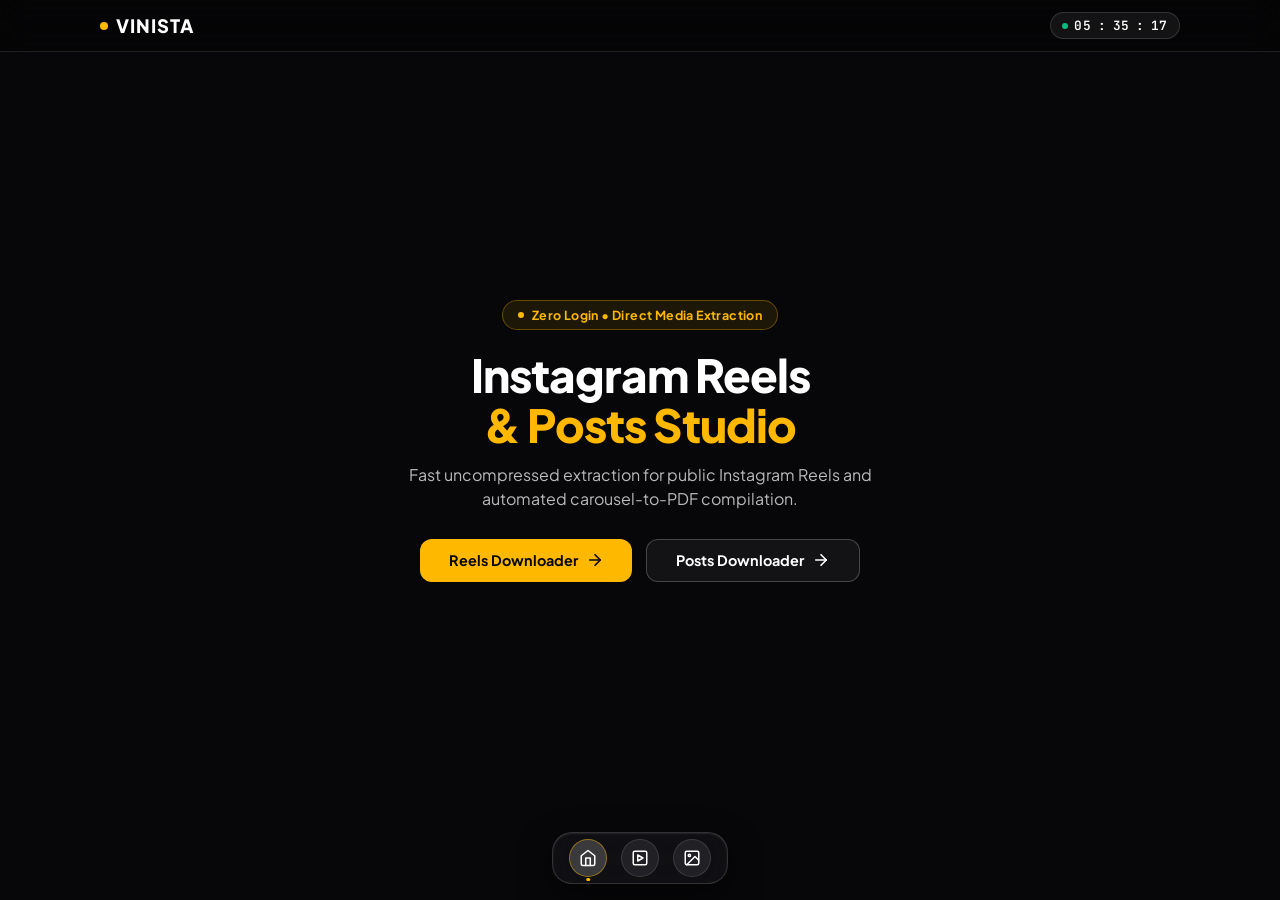
==== templates/index.html @ 014b74ac "Initial commit: Vinista Instagram media studio & PDF creator" ====
<!DOCTYPE html>
<html lang="en">
<head>
    <meta charset="UTF-8">
    <meta name="viewport" content="width=device-width, initial-scale=1.0, maximum-scale=1.0, user-scalable=no, viewport-fit=cover">
    <title>Vinista — Instagram Media Studio</title>
    <link rel="stylesheet" href="/static/css/app.css">
    <link rel="preconnect" href="https://fonts.googleapis.com">
    <link rel="preconnect" href="https://fonts.gstatic.com" crossorigin>
    <link href="https://fonts.googleapis.com/css2?family=Plus+Jakarta+Sans:wght@400;500;600;700;800&family=JetBrains+Mono:wght@500;600;700&display=swap" rel="stylesheet">
</head>
<body class="theme-intro">
    <!-- Header with Brand & Live Digital Clock (Single routing: Apple Dock at bottom) -->
    <header class="app-header">
        <div class="header-container">
            <a href="/" class="brand-title" id="brandLink">
                <span class="brand-logo-dot"></span>
                <span>VINISTA</span>
            </a>

            <!-- Live Digital Clock -->
            <div class="header-right">
                <div class="live-clock">
                    <span class="clock-dot"></span>
                    <span id="clockHours">00</span>:<span id="clockMinutes">00</span>:<span id="clockSeconds">00</span>
                </div>
            </div>
        </div>
    </header>

    <!-- Main Views Container (100dvh Fit, Ultra-Smooth Shifting) -->
    <main class="views-wrapper">
        
        <!-- ============================================================
             1. INTRO VIEW: Midnight Black (#070709) + Pure White (#FFFFFF) + Vibrant Golden Yellow (#FFB800)
             ============================================================ -->
        <section id="viewIntro" class="view-panel active">
            <div class="panel-content">
                <div class="intro-badge">
                    <span class="intro-badge-pulse"></span>
                    <span>Zero Login • Direct Media Extraction</span>
                </div>
                
                <h1 class="intro-title">
                    Instagram Reels <br><span class="highlight-gold">& Posts Studio</span>
                </h1>
                
                <p class="intro-subtitle">
                    Fast uncompressed extraction for public Instagram Reels and automated carousel-to-PDF compilation.
                </p>

                <!-- Clean Page Shifting Actions -->
                <div class="intro-shift-actions">
                    <button type="button" class="btn-shift btn-shift-gold" id="shiftToReels">
                        <span>Reels Downloader</span>
                        <svg class="btn-arrow-icon" width="18" height="18" viewBox="0 0 24 24" fill="none" stroke="currentColor" stroke-width="2.2" stroke-linecap="round" stroke-linejoin="round"><path d="M5 12h14"/><path d="m12 5 7 7-7 7"/></svg>
                    </button>
                    <button type="button" class="btn-shift btn-shift-outline" id="shiftToPosts">
                        <span>Posts Downloader</span>
                        <svg class="btn-arrow-icon" width="18" height="18" viewBox="0 0 24 24" fill="none" stroke="currentColor" stroke-width="2.2" stroke-linecap="round" stroke-linejoin="round"><path d="M5 12h14"/><path d="m12 5 7 7-7 7"/></svg>
                    </button>
                </div>
            </div>
        </section>

        <!-- ============================================================
             2. REELS VIEW: Retro Violet (#190133) + Flame (#FF4500) + Pale Yellow (#FFF3B0) + Neon Cyan (#00F0FF)
             ============================================================ -->
        <section id="viewReel" class="view-panel">
            <div class="panel-content panel-content-wide">
                <div class="reel-badge-pill">
                    <span class="reel-dot"></span>
                    <span>HD 1080p MP4</span>
                </div>

                <h2 class="reel-title-sm">
                    Instagram <span class="highlight-flame">Reels</span> Downloader
                </h2>
                <p class="reel-desc-sm">
                    Enter any public Instagram Reel URL for direct video stream download.
                </p>

                <!-- Compact Search Box -->
                <div class="search-box-reel">
                    <input type="text" id="reelUrl" placeholder="Paste Reel link here..." autocomplete="off">
                    <button type="button" id="pasteBtn" class="btn-paste-sm">Paste</button>
                    <button type="button" id="grabBtn" class="btn-grab-reel">
                        <span>Download</span>
                    </button>
                </div>

                <!-- Error Box -->
                <div id="reelError" class="error-msg-box" style="display: none;"></div>

                <!-- High-Tech Animated Extraction HUD -->
                <div id="reelLoading" class="extraction-hud" style="display: none;">
                    <div class="radar-spinner">
                        <div class="radar-circle"></div>
                        <div class="radar-sweep"></div>
                    </div>
                    <div class="progress-pct">
                        <span id="reelProgressVal">0</span>%
                    </div>
                    <div class="progress-track-sm">
                        <div id="reelProgressFill" class="progress-bar-sm"></div>
                    </div>
                    <p id="reelProgressStatus" class="progress-status-sm">Connecting to Instagram...</p>
                </div>

                <!-- Two-Part Reel Result Layout (Large Autoplay Video Aside + Separated Caption/Meta Aside + Download Down) -->
                <div id="reelResult" class="media-result-container" style="display: none;">
                    <div class="result-layout-two-parts">
                        <!-- Part 1: Large Autoplay Reel Video Aside (Left) -->
                        <div class="result-media-aside">
                            <div class="video-preview-wrapper-lg">
                                <video id="videoPlayer" autoplay muted loop playsinline controls preload="auto"></video>
                                <span class="live-playback-pill">● Playing</span>
                            </div>
                        </div>

                        <!-- Part 2: Clean Metadata Aside (Right) -->
                        <div class="result-meta-aside">
                            <!-- Top Identity Row -->
                            <div class="meta-header-row">
                                <div class="account-identity">
                                    <span class="account-avatar-placeholder" id="accountAvatarLetter">@</span>
                                    <div class="account-names">
                                        <h4 id="authorName" class="account-display-name">Creator</h4>
                                        <span id="authorHandle" class="account-handle-badge">@user</span>
                                    </div>
                                </div>
                                <span class="meta-pill-quality" id="reelQualityTag">1080p MP4</span>
                            </div>

                            <!-- Meta Info Specs Strip -->
                            <div class="meta-specs-strip">
                                <div class="spec-item">
                                    <span class="spec-label">Published</span>
                                    <span class="spec-value" id="reelDateVal">Recently</span>
                                </div>
                                <div class="spec-item">
                                    <span class="spec-label">Format</span>
                                    <span class="spec-value">1080p MP4</span>
                                </div>
                                <div class="spec-item">
                                    <span class="spec-label">Stream</span>
                                    <span class="spec-value">Direct Video</span>
                                </div>
                            </div>

                            <!-- Download Option DOWN with good animation -->
                            <div class="result-download-down">
                                <a id="downloadBtn" href="#" class="btn-animated-download btn-download-primary" download>
                                    <svg class="download-bounce-icon" width="18" height="18" viewBox="0 0 24 24" fill="none" stroke="currentColor" stroke-width="2.4" stroke-linecap="round" stroke-linejoin="round">
                                        <path d="M21 15v4a2 2 0 0 1-2 2H5a2 2 0 0 1-2-2v-4"/>
                                        <polyline points="7 10 12 15 17 10"/>
                                        <line x1="12" x2="12" y1="15" y2="3"/>
                                    </svg>
                                    <span>Save 1080p MP4</span>
                                </a>
                                <button type="button" id="resetBtn" class="btn-action-outline">New Search</button>
                            </div>
                        </div>
                    </div>
                </div>
            </div>
        </section>

        <!-- ============================================================
             3. POSTS VIEW: Royal Blue (#014BAA) + Light Cream (#F8F3F0) + Vibrant Amber (#FFB800)
             ============================================================ -->
        <section id="viewPost" class="view-panel">
            <div class="panel-content panel-content-wide">
                <div class="post-badge-pill">
                    <span class="post-dot"></span>
                    <span>Carousels & PDF Export</span>
                </div>

                <h2 class="post-title-sm">
                    Instagram <span class="highlight-cream">Posts</span> Downloader
                </h2>
                <p class="post-desc-sm">
                    Extract high-resolution carousel photos with one-click PDF document compilation.
                </p>

                <!-- Compact Search Box -->
                <div class="search-box-post">
                    <input type="text" id="postUrl" placeholder="Paste Instagram Post or Carousel link..." autocomplete="off">
                    <button type="button" id="pastePostBtn" class="btn-paste-post">Paste</button>
                    <button type="button" id="fetchPostBtn" class="btn-fetch-post">
                        <span>Fetch</span>
                    </button>
                </div>

                <!-- Error Box -->
                <div id="postError" class="error-msg-box" style="display: none;"></div>

                <!-- High-Tech Animated Extraction HUD -->
                <div id="postLoading" class="extraction-hud" style="display: none;">
                    <div class="radar-spinner">
                        <div class="radar-circle"></div>
                        <div class="radar-sweep"></div>
                    </div>
                    <div class="progress-pct">
                        <span id="postProgressVal">0</span>%
                    </div>
                    <div class="progress-track-sm">
                        <div id="postProgressFill" class="progress-bar-sm"></div>
                    </div>
                    <p id="postProgressLabel" class="progress-status-sm">Extracting photos...</p>
                </div>

                <!-- Two-Part Post Result Layout (Photo Preview Aside + Separated Caption/Meta Aside + PDF Down + New Search) -->
                <div id="postResults" class="media-result-container" style="display: none;">
                    <div class="result-layout-two-parts">
                        <!-- Part 1: Featured Photo Preview Aside (Left) -->
                        <div class="result-media-aside">
                            <div class="photo-featured-wrapper-lg">
                                <img id="featuredPostImg" src="" alt="Featured Post Photo">
                                <span class="photo-counter-badge" id="featuredCounterBadge">Photo 1</span>
                            </div>
                        </div>

                        <!-- Part 2: Clean Metadata Aside (Right) -->
                        <div class="result-meta-aside">
                            <!-- Top Identity Row -->
                            <div class="meta-header-row">
                                <div class="account-identity">
                                    <span class="account-avatar-placeholder" id="postAvatarLetter">@</span>
                                    <div class="account-names">
                                        <h4 id="postAuthorName" class="account-display-name">Author</h4>
                                        <span id="postAuthorHandle" class="account-handle-badge">@user</span>
                                    </div>
                                </div>
                                <span class="meta-pill-quality" id="postQualityTag">High-Res</span>
                            </div>

                            <!-- Meta Info Specs Strip -->
                            <div class="meta-specs-strip">
                                <div class="spec-item">
                                    <span class="spec-label">Published</span>
                                    <span class="spec-value" id="postDateVal">Recently</span>
                                </div>
                                <div class="spec-item">
                                    <span class="spec-label">Carousel Size</span>
                                    <span class="spec-value" id="postCountVal">Photos</span>
                                </div>
                                <div class="spec-item">
                                    <span class="spec-label">Document</span>
                                    <span class="spec-value">Print Ready</span>
                                </div>
                            </div>

                            <!-- Download Options DOWN with New Search Button -->
                            <div class="result-download-down">
                                <button type="button" id="makePdfBtn" class="btn-animated-download btn-download-primary">
                                    <svg class="download-bounce-icon" width="18" height="18" viewBox="0 0 24 24" fill="none" stroke="currentColor" stroke-width="2.4" stroke-linecap="round" stroke-linejoin="round">
                                        <path d="M14.5 2H6a2 2 0 0 0-2 2v16a2 2 0 0 0 2 2h12a2 2 0 0 0 2-2V7.5L14.5 2z"/>
                                        <polyline points="14 2 14 8 20 8"/>
                                        <line x1="12" x2="12" y1="18" y2="12"/>
                                        <polyline points="9 15 12 18 15 15"/>
                                    </svg>
                                    <span>Compile & Download PDF</span>
                                </button>
                                <button type="button" id="makeZipBtn" class="btn-action-outline">Save ZIP</button>
                                <button type="button" id="resetPostBtn" class="btn-action-outline">New Search</button>
                            </div>
                            <div id="pdfStatusMsg" class="progress-status-sm" style="display: none;"></div>
                        </div>
                    </div>

                    <!-- Scrollable Drawer for Individual Photos below -->
                    <div class="gallery-drawer-wrap">
                        <div class="gallery-drawer-title">
                            <span>Carousel Slides (Click to Preview)</span>
                            <span id="galleryCountTag">All Photos</span>
                        </div>
                        <div class="gallery-drawer">
                            <div id="photosGrid" class="photos-grid-compact"></div>
                        </div>
                    </div>
                </div>
            </div>
        </section>
    </main>

    <!-- ============================================================
         APPLE-STYLE DOCK (Refined Compact Sizing, Smooth Hover)
         ============================================================ -->
    <div class="apple-dock-wrapper" id="dockWrapper">
        <nav class="apple-dock" id="appleDock" aria-label="Navigation Dock">
            <!-- 1. Intro -->
            <button type="button" class="dock-item active" data-view="intro" id="dockIntro" aria-label="Intro">
                <span class="dock-label">Intro</span>
                <span class="dock-icon">
                    <svg width="18" height="18" viewBox="0 0 24 24" fill="none" stroke="currentColor" stroke-width="2" stroke-linecap="round" stroke-linejoin="round">
                        <path d="m3 9 9-7 9 7v11a2 2 0 0 1-2 2H5a2 2 0 0 1-2-2z"/>
                        <polyline points="9 22 9 12 15 12 15 22"/>
                    </svg>
                </span>
                <span class="dock-dot"></span>
            </button>

            <!-- 2. Reels -->
            <button type="button" class="dock-item" data-view="reel" id="dockReel" aria-label="Reels">
                <span class="dock-label">Reels</span>
                <span class="dock-icon">
                    <svg width="18" height="18" viewBox="0 0 24 24" fill="none" stroke="currentColor" stroke-width="2" stroke-linecap="round" stroke-linejoin="round">
                        <rect width="18" height="18" x="3" y="3" rx="2"/>
                        <path d="m9 8 7 4-7 4Z"/>
                    </svg>
                </span>
                <span class="dock-dot"></span>
            </button>

            <!-- 3. Posts (with integrated PDF compilation) -->
            <button type="button" class="dock-item" data-view="post" id="dockPost" aria-label="Posts">
                <span class="dock-label">Posts</span>
                <span class="dock-icon">
                    <svg width="18" height="18" viewBox="0 0 24 24" fill="none" stroke="currentColor" stroke-width="2" stroke-linecap="round" stroke-linejoin="round">
                        <rect width="18" height="18" x="3" y="3" rx="2"/>
                        <circle cx="8.5" cy="8.5" r="1.5"/>
                        <path d="m21 15-5-5L5 21"/>
                    </svg>
                </span>
                <span class="dock-dot"></span>
            </button>
        </nav>
    </div>

    <script src="/static/js/app.js"></script>
</body>
</html>
---- static/css/app.css ----
/* ==========================================================================
   VINISTA — PRODUCTION STYLING (TWO-PARTS SIDE-BY-SIDE METADATA + COMPACT DOCK)
   ========================================================================== */

* {
    margin: 0;
    padding: 0;
    box-sizing: border-box;
    -webkit-font-smoothing: antialiased;
    -moz-osx-font-smoothing: grayscale;
    text-rendering: optimizeLegibility;
    /* Strict Rule: Absolutely no text blur, blush or glow halos */
    text-shadow: none !important;
    filter: none !important;
}

:root {
    --ease-out-spring: cubic-bezier(0.16, 1, 0.3, 1);
    
    /* Intro Palette: Midnight Black + Pure White + Vibrant Golden Yellow */
    --midnight: #070709;
    --white: #FFFFFF;
    --gold: #FFB800;
    --gold-hover: #FFC72C;

    /* Reels Palette: Retro Violet + Flame + Pale Yellow + Neon Cyan */
    --violet-bg: #190133;
    --flame: #FF4500;
    --flame-hover: #E03D00;
    --pale-yellow: #FFF3B0;
    --neon-cyan: #00F0FF;

    /* Posts Palette: Royal Blue + Light Cream + Amber Gold */
    --royal-blue: #014BAA;
    --cream: #F8F3F0;
    --amber-gold: #FFB800;
}

html, body {
    height: 100%;
    min-height: 100vh;
    min-height: 100dvh;
    max-height: 100dvh;
    overflow: hidden; /* Fits strictly to page on every route */
    font-family: 'Plus Jakarta Sans', -apple-system, BlinkMacSystemFont, 'Segoe UI', Roboto, sans-serif;
}

body {
    display: flex;
    flex-direction: column;
    transition: background-color 0.4s var(--ease-out-spring), color 0.3s ease;
    background-color: var(--midnight);
    color: var(--white);
}

/* ==========================================================================
   THEME PALETTES PER ROUTE
   ========================================================================== */

/* 1. Intro Theme */
body.theme-intro {
    background-color: var(--midnight);
    color: var(--white);
}

/* 2. Reels Theme: Retro Violet + Flame + Pale Yellow + Neon Cyan */
body.theme-reel {
    background-color: var(--violet-bg);
    color: var(--pale-yellow);
}

/* 3. Posts Theme: Royal Blue + Light Cream + Amber Gold */
body.theme-post {
    background-color: var(--royal-blue);
    color: var(--cream);
}

/* ============================================================
   HEADER & LIVE CLOCK (Single Routing: Header is clean with Clock only)
   ============================================================ */

.app-header {
    height: 52px;
    flex-shrink: 0;
    display: flex;
    align-items: center;
    border-bottom: 1px solid rgba(255, 255, 255, 0.1);
    padding: 0 1.25rem;
    background: rgba(0, 0, 0, 0.28);
    backdrop-filter: blur(16px);
    -webkit-backdrop-filter: blur(16px);
    z-index: 100;
}

.header-container {
    max-width: 1080px;
    width: 100%;
    margin: 0 auto;
    display: flex;
    justify-content: space-between;
    align-items: center;
}

.brand-title {
    font-size: 1.15rem;
    font-weight: 800;
    letter-spacing: 1px;
    text-decoration: none;
    color: inherit;
    display: flex;
    align-items: center;
    gap: 0.5rem;
}

.brand-logo-dot {
    width: 8px;
    height: 8px;
    border-radius: 50%;
    background: var(--gold);
    display: inline-block;
    transition: background 0.3s ease;
}

body.theme-reel .brand-logo-dot {
    background: var(--neon-cyan);
}

body.theme-post .brand-logo-dot {
    background: var(--amber-gold);
}

/* Header Live Digital Clock */
.header-right {
    display: flex;
    align-items: center;
}

.live-clock {
    font-family: 'JetBrains Mono', ui-monospace, monospace;
    font-size: 0.8rem;
    font-weight: 600;
    letter-spacing: 0.5px;
    padding: 0.28rem 0.7rem;
    border-radius: 9999px;
    border: 1px solid rgba(255, 255, 255, 0.14);
    background: rgba(255, 255, 255, 0.06);
    display: flex;
    align-items: center;
    gap: 0.4rem;
}

.clock-dot {
    width: 6px;
    height: 6px;
    border-radius: 50%;
    background: #10B981;
    display: inline-block;
}

/* ============================================================
   VIEWS WRAPPER (100dvh Fit, Ultra-Smooth Spring Transitions)
   ============================================================ */

.views-wrapper {
    flex: 1;
    position: relative;
    width: 100%;
    max-width: 1080px;
    margin: 0 auto;
    overflow: hidden;
    padding-bottom: 70px; /* Space for Compact Apple Dock */
}

.view-panel {
    position: absolute;
    inset: 0;
    bottom: 70px;
    display: flex;
    flex-direction: column;
    align-items: center;
    justify-content: center;
    padding: 0.75rem 1.25rem;
    opacity: 0;
    visibility: hidden;
    transform: translateY(14px) scale(0.985);
    transition: opacity 0.35s var(--ease-out-spring),
                transform 0.35s var(--ease-out-spring),
                visibility 0.35s;
    pointer-events: none;
}

.view-panel.active {
    opacity: 1;
    visibility: visible;
    transform: translateY(0) scale(1);
    pointer-events: auto;
}

.panel-content {
    width: 100%;
    max-width: 620px;
    display: flex;
    flex-direction: column;
    align-items: center;
    text-align: center;
    margin: auto 0;
}

.panel-content-wide {
    max-width: 780px;
}

/* ============================================================
   1. INTRO VIEW STYLES
   ============================================================ */

.intro-badge {
    display: inline-flex;
    align-items: center;
    gap: 0.5rem;
    padding: 0.35rem 0.9rem;
    border-radius: 9999px;
    background: rgba(255, 184, 0, 0.09);
    border: 1px solid rgba(255, 184, 0, 0.32);
    font-size: 0.78rem;
    font-weight: 700;
    letter-spacing: 0.4px;
    color: var(--gold);
    margin-bottom: 1.25rem;
}

.intro-badge-pulse {
    width: 6px;
    height: 6px;
    border-radius: 50%;
    background: var(--gold);
    display: inline-block;
}

.intro-title {
    font-size: 2.85rem;
    font-weight: 800;
    line-height: 1.1;
    letter-spacing: -1px;
    margin-bottom: 0.85rem;
    color: var(--white);
}

.highlight-gold {
    color: var(--gold);
}

.intro-subtitle {
    font-size: 1rem;
    line-height: 1.5;
    color: rgba(255, 255, 255, 0.72);
    margin-bottom: 1.7rem;
    max-width: 480px;
    font-weight: 400;
}

.intro-shift-actions {
    display: flex;
    gap: 0.85rem;
    width: 100%;
    max-width: 440px;
    justify-content: center;
}

.btn-shift {
    flex: 1;
    display: inline-flex;
    align-items: center;
    justify-content: center;
    gap: 0.5rem;
    padding: 0.72rem 1.15rem;
    border-radius: 12px;
    font-family: inherit;
    font-size: 0.9rem;
    font-weight: 700;
    cursor: pointer;
    text-decoration: none;
    transition: transform 0.2s ease, background 0.2s ease, border-color 0.2s ease, color 0.2s ease;
    white-space: nowrap;
}

.btn-shift:hover {
    transform: translateY(-2px);
}

.btn-shift:hover .btn-arrow-icon {
    transform: translateX(3px);
}

.btn-arrow-icon {
    transition: transform 0.2s ease;
}

.btn-shift-gold {
    background: var(--gold);
    color: var(--midnight);
    border: none;
}

.btn-shift-gold:hover {
    background: var(--gold-hover);
}

.btn-shift-outline {
    background: rgba(255, 255, 255, 0.05);
    color: var(--white);
    border: 1px solid rgba(255, 255, 255, 0.22);
}

.btn-shift-outline:hover {
    border-color: var(--gold);
    color: var(--gold);
    background: rgba(255, 184, 0, 0.08);
}

/* ============================================================
   2. REELS VIEW HEADER
   ============================================================ */

.reel-badge-pill {
    display: inline-flex;
    align-items: center;
    gap: 0.45rem;
    padding: 0.22rem 0.7rem;
    border-radius: 9999px;
    background: rgba(0, 240, 255, 0.1);
    border: 1px solid rgba(0, 240, 255, 0.35);
    color: var(--neon-cyan);
    font-size: 0.72rem;
    font-weight: 700;
    margin-bottom: 0.45rem;
}

.reel-dot {
    width: 6px;
    height: 6px;
    border-radius: 50%;
    background: var(--neon-cyan);
}

.reel-title-sm {
    font-size: 1.7rem;
    font-weight: 800;
    letter-spacing: -0.5px;
    margin-bottom: 0.25rem;
    color: var(--pale-yellow);
}

.highlight-flame {
    color: var(--flame);
}

.reel-desc-sm {
    font-size: 0.82rem;
    color: rgba(255, 243, 176, 0.8);
    margin-bottom: 0.8rem;
    font-weight: 500;
}

.search-box-reel {
    display: flex;
    width: 100%;
    max-width: 500px;
    background: rgba(255, 255, 255, 0.08);
    border: 1px solid rgba(255, 255, 255, 0.18);
    border-radius: 12px;
    padding: 3px;
    gap: 4px;
    margin-bottom: 0.55rem;
}

.search-box-reel input {
    flex: 1;
    background: transparent;
    border: none;
    outline: none;
    padding: 0.52rem 0.75rem;
    color: var(--pale-yellow);
    font-family: inherit;
    font-size: 0.88rem;
}

.search-box-reel input::placeholder {
    color: rgba(255, 243, 176, 0.45);
}

.btn-paste-sm {
    background: rgba(255, 255, 255, 0.12);
    border: none;
    color: var(--pale-yellow);
    padding: 0 0.8rem;
    border-radius: 8px;
    font-weight: 600;
    font-size: 0.78rem;
    cursor: pointer;
    transition: background 0.2s ease;
}

.btn-paste-sm:hover {
    background: rgba(255, 255, 255, 0.2);
}

.btn-grab-reel {
    background: var(--flame);
    border: none;
    color: #FFFFFF;
    padding: 0 1.15rem;
    border-radius: 8px;
    font-weight: 700;
    font-size: 0.84rem;
    cursor: pointer;
    transition: background 0.2s ease, transform 0.15s ease;
}

.btn-grab-reel:hover {
    background: var(--flame-hover);
    transform: translateY(-1px);
}

/* ============================================================
   3. POSTS VIEW HEADER
   ============================================================ */

.post-badge-pill {
    display: inline-flex;
    align-items: center;
    gap: 0.45rem;
    padding: 0.22rem 0.7rem;
    border-radius: 9999px;
    background: rgba(255, 184, 0, 0.12);
    border: 1px solid rgba(255, 184, 0, 0.38);
    color: var(--amber-gold);
    font-size: 0.72rem;
    font-weight: 700;
    margin-bottom: 0.45rem;
}

.post-dot {
    width: 6px;
    height: 6px;
    border-radius: 50%;
    background: var(--amber-gold);
}

.post-title-sm {
    font-size: 1.7rem;
    font-weight: 800;
    letter-spacing: -0.5px;
    margin-bottom: 0.25rem;
    color: var(--cream);
}

.highlight-cream {
    color: var(--cream);
}

.post-desc-sm {
    font-size: 0.82rem;
    color: rgba(248, 243, 240, 0.85);
    margin-bottom: 0.8rem;
    font-weight: 500;
}

.search-box-post {
    display: flex;
    width: 100%;
    max-width: 500px;
    background: rgba(255, 255, 255, 0.12);
    border: 1px solid rgba(255, 255, 255, 0.22);
    border-radius: 12px;
    padding: 3px;
    gap: 4px;
    margin-bottom: 0.55rem;
}

.search-box-post input {
    flex: 1;
    background: transparent;
    border: none;
    outline: none;
    padding: 0.52rem 0.75rem;
    color: var(--cream);
    font-family: inherit;
    font-size: 0.88rem;
}

.search-box-post input::placeholder {
    color: rgba(248, 243, 240, 0.5);
}

.btn-paste-post {
    background: rgba(255, 255, 255, 0.15);
    border: none;
    color: var(--cream);
    padding: 0 0.8rem;
    border-radius: 8px;
    font-weight: 600;
    font-size: 0.78rem;
    cursor: pointer;
    transition: background 0.2s ease;
}

.btn-paste-post:hover {
    background: rgba(255, 255, 255, 0.25);
}

.btn-fetch-post {
    background: var(--cream);
    border: none;
    color: var(--royal-blue);
    padding: 0 1.15rem;
    border-radius: 8px;
    font-weight: 700;
    font-size: 0.84rem;
    cursor: pointer;
    transition: background 0.2s ease, transform 0.15s ease;
}

.btn-fetch-post:hover {
    background: #FFFFFF;
    transform: translateY(-1px);
}

/* ============================================================
   TWO-PARTS SIDE-BY-SIDE MEDIA RESULT CARD
   ============================================================ */

.media-result-container {
    width: 100%;
    max-width: 760px; /* Generous width for large video + airy metadata */
    background: rgba(0, 0, 0, 0.44);
    border: 1px solid rgba(255, 255, 255, 0.16);
    border-radius: 16px;
    padding: 1.1rem;
    display: flex;
    flex-direction: column;
    gap: 0.85rem;
    margin-top: 0.35rem;
    animation: entranceSpring 0.4s var(--ease-out-spring) forwards;
}

.result-layout-two-parts {
    display: grid;
    grid-template-columns: 240px 1fr; /* 240px large video, remaining for airy metadata */
    gap: 1.25rem;
    align-items: stretch;
}

/* Part 1: Media Preview Aside (Left) - Autoplay Reel & Featured Photo Made Bigger */
.result-media-aside {
    display: flex;
    flex-direction: column;
}

.video-preview-wrapper-lg,
.photo-featured-wrapper-lg {
    position: relative;
    width: 100%;
    height: 310px; /* Big, tall, authentic vertical format */
    background: #000000;
    border-radius: 12px;
    overflow: hidden;
    border: 1px solid rgba(255, 255, 255, 0.14);
    box-shadow: 0 10px 28px rgba(0, 0, 0, 0.5);
}

.video-preview-wrapper-lg video {
    width: 100%;
    height: 100%;
    object-fit: cover;
}

.photo-featured-wrapper-lg img {
    width: 100%;
    height: 100%;
    object-fit: cover;
}

.live-playback-pill,
.photo-counter-badge {
    position: absolute;
    top: 8px;
    left: 8px;
    font-size: 0.65rem;
    font-weight: 700;
    padding: 2px 8px;
    border-radius: 9999px;
    background: rgba(0, 0, 0, 0.72);
    backdrop-filter: blur(8px);
    border: 1px solid rgba(255, 255, 255, 0.2);
    color: #10B981;
}

.photo-counter-badge {
    color: var(--white);
}

/* Part 2: Metadata Details Aside (Right) - Clean, Un-cramped Layout */
.result-meta-aside {
    display: flex;
    flex-direction: column;
    text-align: left;
    min-width: 0; /* Prevents text overflow */
}

.meta-header-row {
    display: flex;
    justify-content: space-between;
    align-items: center;
    gap: 0.5rem;
    margin-bottom: 0.65rem;
}

.account-identity {
    display: flex;
    align-items: center;
    gap: 0.6rem;
    min-width: 0;
}

.account-avatar-placeholder {
    width: 34px;
    height: 34px;
    border-radius: 50%;
    background: rgba(255, 255, 255, 0.12);
    border: 1px solid rgba(255, 255, 255, 0.2);
    display: flex;
    align-items: center;
    justify-content: center;
    font-size: 0.85rem;
    font-weight: 800;
    flex-shrink: 0;
}

body.theme-reel .account-avatar-placeholder {
    color: var(--flame);
    border-color: rgba(255, 69, 0, 0.4);
}

body.theme-post .account-avatar-placeholder {
    color: var(--amber-gold);
    border-color: rgba(255, 184, 0, 0.4);
}

.account-names {
    display: flex;
    flex-direction: column;
    min-width: 0;
}

.account-display-name {
    font-size: 0.92rem;
    font-weight: 700;
    white-space: nowrap;
    overflow: hidden;
    text-overflow: ellipsis;
    color: var(--white);
}

body.theme-reel .account-display-name {
    color: var(--pale-yellow);
}

body.theme-post .account-display-name {
    color: var(--cream);
}

.account-handle-badge {
    font-size: 0.74rem;
    font-weight: 600;
    opacity: 0.75;
}

.meta-pill-quality {
    font-size: 0.68rem;
    font-weight: 700;
    padding: 2px 8px;
    border-radius: 9999px;
    white-space: nowrap;
    flex-shrink: 0;
}

body.theme-reel .meta-pill-quality {
    background: rgba(0, 240, 255, 0.12);
    border: 1px solid rgba(0, 240, 255, 0.35);
    color: var(--neon-cyan);
}

body.theme-post .meta-pill-quality {
    background: rgba(255, 184, 0, 0.12);
    border: 1px solid rgba(255, 184, 0, 0.35);
    color: var(--amber-gold);
}

/* Dedicated Airy Caption Card Aside (NOT squeezed/merged!) */
.meta-caption-card {
    background: rgba(0, 0, 0, 0.32);
    border: 1px solid rgba(255, 255, 255, 0.12);
    border-radius: 10px;
    padding: 0.65rem 0.85rem;
    margin-bottom: 0.65rem;
    flex: 1; /* Occupies generous vertical room */
    display: flex;
    flex-direction: column;
    min-height: 85px;
}

.caption-card-header {
    display: flex;
    align-items: center;
    gap: 0.4rem;
    font-size: 0.68rem;
    font-weight: 700;
    text-transform: uppercase;
    letter-spacing: 0.4px;
    opacity: 0.7;
    margin-bottom: 0.35rem;
    border-bottom: 1px solid rgba(255, 255, 255, 0.08);
    padding-bottom: 0.25rem;
}

.caption-text-content {
    font-size: 0.82rem;
    line-height: 1.5;
    max-height: 90px;
    overflow-y: auto;
    word-break: break-word;
    opacity: 0.95;
    white-space: pre-wrap;
    scrollbar-width: thin;
}

/* Specs Strip */
.meta-specs-strip {
    display: grid;
    grid-template-columns: repeat(3, 1fr);
    background: rgba(255, 255, 255, 0.05);
    border: 1px solid rgba(255, 255, 255, 0.1);
    border-radius: 8px;
    padding: 0.4rem 0.6rem;
    gap: 0.3rem;
    margin-bottom: 0.75rem;
}

.spec-item {
    display: flex;
    flex-direction: column;
}

.spec-label {
    font-size: 0.62rem;
    text-transform: uppercase;
    letter-spacing: 0.4px;
    opacity: 0.6;
    margin-bottom: 1px;
}

.spec-value {
    font-size: 0.76rem;
    font-weight: 700;
    white-space: nowrap;
    overflow: hidden;
    text-overflow: ellipsis;
}

/* Download Options DOWN with great animation */
.result-download-down {
    display: flex;
    gap: 0.5rem;
    margin-top: auto;
}

.btn-download-primary {
    flex: 1.3;
    display: inline-flex;
    align-items: center;
    justify-content: center;
    gap: 0.45rem;
    text-decoration: none;
    font-family: inherit;
    font-size: 0.82rem;
    font-weight: 700;
    padding: 0.58rem 1rem;
    border-radius: 9px;
    border: none;
    cursor: pointer;
    transition: transform 0.18s ease, background 0.2s ease, box-shadow 0.2s ease;
    white-space: nowrap;
}

body.theme-reel .btn-download-primary {
    background: var(--flame);
    color: #FFFFFF;
}

body.theme-reel .btn-download-primary:hover {
    background: var(--flame-hover);
    box-shadow: 0 4px 14px rgba(255, 69, 0, 0.35);
}

body.theme-post .btn-download-primary {
    background: var(--cream);
    color: var(--royal-blue);
}

body.theme-post .btn-download-primary:hover {
    background: #FFFFFF;
    box-shadow: 0 4px 14px rgba(248, 243, 240, 0.28);
}

.btn-action-outline {
    background: rgba(255, 255, 255, 0.1);
    border: 1px solid rgba(255, 255, 255, 0.16);
    color: inherit;
    font-family: inherit;
    font-size: 0.8rem;
    font-weight: 600;
    padding: 0.58rem 0.85rem;
    border-radius: 9px;
    cursor: pointer;
    transition: background 0.2s ease;
    white-space: nowrap;
}

.btn-action-outline:hover {
    background: rgba(255, 255, 255, 0.2);
}

.btn-download-primary:hover .download-bounce-icon {
    animation: downloadBounce 0.65s ease infinite;
}

@keyframes downloadBounce {
    0%, 100% { transform: translateY(0); }
    50% { transform: translateY(3px); }
}

/* ============================================================
   POSTS GALLERY DRAWER (Below the 2-parts card)
   ============================================================ */

.gallery-drawer-wrap {
    width: 100%;
    margin-top: 0.15rem;
    border-top: 1px solid rgba(255, 255, 255, 0.1);
    padding-top: 0.55rem;
}

.gallery-drawer-title {
    display: flex;
    justify-content: space-between;
    font-size: 0.74rem;
    font-weight: 700;
    opacity: 0.85;
    margin-bottom: 0.4rem;
}

.gallery-drawer {
    max-height: 110px;
    overflow-y: auto;
    background: rgba(0, 0, 0, 0.22);
    border: 1px solid rgba(255, 255, 255, 0.12);
    border-radius: 10px;
    padding: 0.45rem;
}

.photos-grid-compact {
    display: grid;
    grid-template-columns: repeat(auto-fill, minmax(88px, 1fr));
    gap: 0.4rem;
}

.photo-item {
    background: rgba(0, 0, 0, 0.35);
    border-radius: 7px;
    overflow: hidden;
    display: flex;
    flex-direction: column;
    cursor: pointer;
    transition: transform 0.15s ease;
}

.photo-item:hover {
    transform: translateY(-1px);
}

.photo-item img {
    width: 100%;
    height: 60px;
    object-fit: cover;
}

.photo-item a {
    font-size: 0.64rem;
    font-weight: 700;
    color: var(--cream);
    text-align: center;
    padding: 0.24rem 0.2rem;
    text-decoration: none;
    background: rgba(255, 255, 255, 0.12);
    display: flex;
    align-items: center;
    justify-content: center;
    gap: 0.2rem;
    transition: background 0.2s ease;
}

.photo-item a:hover {
    background: rgba(255, 255, 255, 0.22);
}

/* ============================================================
   EXTRACTION ANIMATION HUD & RADAR
   ============================================================ */

.extraction-hud {
    width: 100%;
    max-width: 420px;
    margin: 0.6rem auto;
    text-align: center;
    animation: entranceSpring 0.3s ease forwards;
}

.radar-spinner {
    width: 42px;
    height: 42px;
    position: relative;
    margin: 0 auto 0.5rem;
    border-radius: 50%;
    border: 2px solid rgba(255, 255, 255, 0.16);
    display: flex;
    align-items: center;
    justify-content: center;
}

body.theme-intro .radar-spinner { border-color: rgba(255, 184, 0, 0.3); }
body.theme-reel .radar-spinner { border-color: rgba(0, 240, 255, 0.3); }
body.theme-post .radar-spinner { border-color: rgba(255, 184, 0, 0.3); }

.radar-sweep {
    position: absolute;
    inset: -2px;
    border-radius: 50%;
    border-top: 3px solid #FFFFFF;
    border-right: 3px solid transparent;
    animation: radarSpin 0.85s linear infinite;
}

body.theme-intro .radar-sweep { border-top-color: var(--gold); }
body.theme-reel .radar-sweep { border-top-color: var(--neon-cyan); }
body.theme-post .radar-sweep { border-top-color: var(--amber-gold); }

@keyframes radarSpin {
    from { transform: rotate(0deg); }
    to { transform: rotate(360deg); }
}

.progress-pct {
    font-family: 'JetBrains Mono', ui-monospace, monospace;
    font-size: 1.3rem;
    font-weight: 700;
    margin-bottom: 0.25rem;
}

.progress-track-sm {
    width: 100%;
    height: 5px;
    background: rgba(255, 255, 255, 0.12);
    border-radius: 9999px;
    overflow: hidden;
    margin-bottom: 0.35rem;
}

.progress-bar-sm {
    height: 100%;
    width: 0%;
    background: #FFFFFF;
    transition: width 0.15s ease;
}

body.theme-intro .progress-bar-sm { background: var(--gold); }
body.theme-reel .progress-bar-sm { background: var(--neon-cyan); }
body.theme-post .progress-bar-sm { background: var(--amber-gold); }

.progress-status-sm {
    font-size: 0.74rem;
    opacity: 0.8;
}

.error-msg-box {
    width: 100%;
    max-width: 500px;
    background: rgba(239, 68, 68, 0.16);
    border: 1px solid rgba(239, 68, 68, 0.4);
    color: #FCA5A5;
    padding: 0.55rem 0.85rem;
    border-radius: 10px;
    font-size: 0.8rem;
    margin-bottom: 0.55rem;
    text-align: left;
}

@keyframes entranceSpring {
    0% {
        opacity: 0;
        transform: translateY(14px) scale(0.97);
    }
    100% {
        opacity: 1;
        transform: translateY(0) scale(1);
    }
}

/* ============================================================
   APPLE-STYLE DOCK (COMPACT & REFINED SIZING)
   ============================================================ */

.apple-dock-wrapper {
    position: fixed;
    bottom: 16px;
    left: 0;
    width: 100%;
    display: flex;
    justify-content: center;
    pointer-events: none;
    z-index: 999;
}

.apple-dock {
    pointer-events: auto;
    display: flex;
    align-items: flex-end;
    gap: 14px; /* Clean, refined spacing */
    padding: 6px 16px; /* Compact padding */
    border-radius: 20px;
    background: rgba(18, 18, 22, 0.85);
    backdrop-filter: blur(28px) saturate(180%);
    -webkit-backdrop-filter: blur(28px) saturate(180%);
    border: 1px solid rgba(255, 255, 255, 0.15);
    box-shadow: 0 12px 32px rgba(0, 0, 0, 0.55), 0 1px 2px rgba(255, 255, 255, 0.1) inset;
    transform: translateZ(0);
}

.dock-item {
    position: relative;
    width: 38px;
    height: 38px;
    border-radius: 50%;
    background: rgba(255, 255, 255, 0.08);
    border: 1px solid rgba(255, 255, 255, 0.12);
    color: #FFFFFF;
    display: flex;
    flex-direction: column;
    align-items: center;
    justify-content: center;
    cursor: pointer;
    outline: none;
    transition: transform 0.2s var(--ease-out-spring), background 0.2s ease, border-color 0.2s ease;
    will-change: transform;
}

.dock-icon {
    display: flex;
    align-items: center;
    justify-content: center;
    pointer-events: none;
}

/* Dock Label (macOS Tooltip) */
.dock-label {
    position: absolute;
    bottom: calc(100% + 10px);
    left: 50%;
    transform: translateX(-50%) translateY(3px);
    background: rgba(12, 12, 15, 0.95);
    border: 1px solid rgba(255, 255, 255, 0.18);
    color: #FFFFFF;
    font-size: 0.68rem;
    font-weight: 700;
    letter-spacing: 0.3px;
    padding: 2px 7px;
    border-radius: 6px;
    white-space: nowrap;
    opacity: 0;
    visibility: hidden;
    pointer-events: none;
    transition: opacity 0.18s ease, transform 0.18s ease, visibility 0.18s;
    box-shadow: 0 4px 12px rgba(0, 0, 0, 0.45);
}

.dock-item:hover .dock-label {
    opacity: 1;
    visibility: visible;
    transform: translateX(-50%) translateY(0);
}

/* Active Indicator Dot */
.dock-dot {
    position: absolute;
    bottom: -5px;
    left: 50%;
    transform: translateX(-50%);
    width: 3.5px;
    height: 3.5px;
    border-radius: 50%;
    background: #FFFFFF;
    opacity: 0;
    transition: opacity 0.2s ease, background 0.2s ease;
}

.dock-item.active .dock-dot {
    opacity: 1;
}

body.theme-intro .dock-item.active .dock-dot { background: var(--gold); }
body.theme-reel .dock-item.active .dock-dot { background: var(--flame); }
body.theme-post .dock-item.active .dock-dot { background: var(--cream); }

.dock-item.active {
    background: rgba(255, 255, 255, 0.18);
    border-color: rgba(255, 255, 255, 0.3);
}

body.theme-intro .dock-item.active { border-color: rgba(255, 184, 0, 0.45); }
body.theme-reel .dock-item.active { border-color: rgba(255, 69, 0, 0.45); }
body.theme-post .dock-item.active { border-color: rgba(248, 243, 240, 0.45); }

/* ============================================================
   RESPONSIVE DESIGN (MOBILE PHONE OPTIMIZATION)
   ============================================================ */

@media (max-width: 640px) {
    .app-header {
        height: 48px;
        padding: 0 0.85rem;
    }

    .brand-title {
        font-size: 0.95rem;
    }

    .views-wrapper {
        padding-bottom: 66px;
    }

    .view-panel {
        bottom: 66px;
        padding: 0.5rem 0.8rem;
    }

    .intro-title {
        font-size: 1.85rem;
        letter-spacing: -0.5px;
    }

    .intro-subtitle {
        font-size: 0.84rem;
        margin-bottom: 1.2rem;
    }

    .intro-shift-actions {
        flex-direction: column;
        width: 100%;
        gap: 0.45rem;
    }

    .btn-shift {
        padding: 0.62rem 0.95rem;
        font-size: 0.82rem;
    }

    .reel-title-sm,
    .post-title-sm {
        font-size: 1.35rem;
    }

    .search-box-reel,
    .search-box-post {
        flex-wrap: wrap;
        padding: 3px;
    }

    .search-box-reel input,
    .search-box-post input {
        width: 100%;
        padding: 0.45rem 0.55rem;
    }

    .btn-paste-sm,
    .btn-paste-post {
        flex: 1;
        padding: 0.5rem 0.45rem;
    }

    .btn-grab-reel,
    .btn-fetch-post {
        flex: 1.5;
        padding: 0.5rem 0.45rem;
    }

    /* Stack to vertical on narrow phone screens */
    .result-layout-two-parts {
        grid-template-columns: 1fr;
        gap: 0.65rem;
    }

    .video-preview-wrapper-lg,
    .photo-featured-wrapper-lg {
        height: 180px;
    }

    .caption-text-content {
        max-height: 50px;
    }

    .gallery-drawer {
        max-height: 80px;
    }

    .apple-dock-wrapper {
        bottom: 10px;
        padding-bottom: env(safe-area-inset-bottom, 4px);
    }

    .apple-dock {
        gap: 12px;
        padding: 5px 14px;
        border-radius: 18px;
    }

    .dock-item {
        width: 36px;
        height: 36px;
    }
}
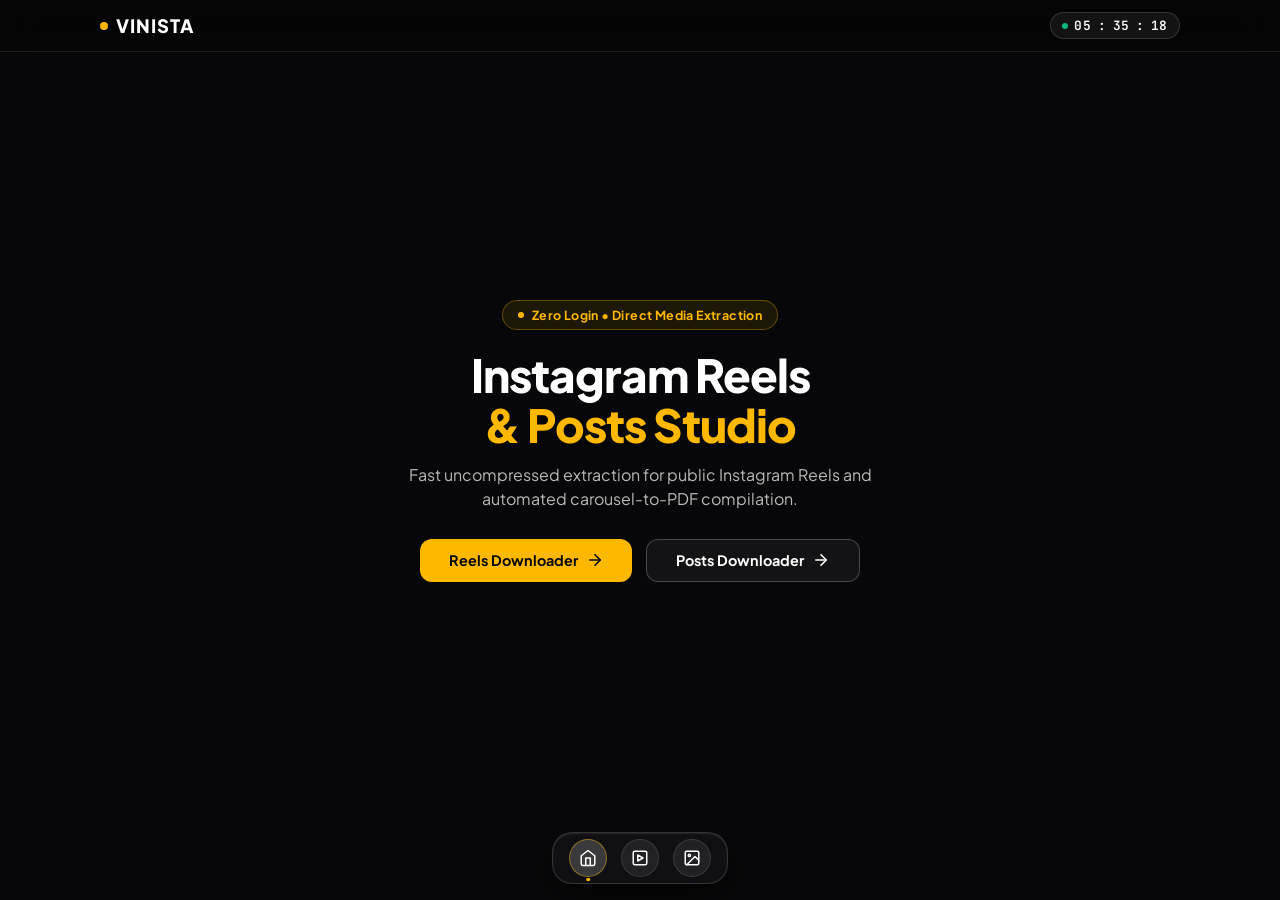
==== commit 4c0ac4ed: "Fix Vercel static asset routing and embed styles to prevent 404s" ====
--- a/templates/index.html
+++ b/templates/index.html
@@ -5,6 +5,1249 @@
     <meta name="viewport" content="width=device-width, initial-scale=1.0, maximum-scale=1.0, user-scalable=no, viewport-fit=cover">
     <title>Vinista — Instagram Media Studio</title>
     <link rel="stylesheet" href="/static/css/app.css">
+    <style>
+/* ==========================================================================
+   VINISTA — PRODUCTION STYLING (TWO-PARTS SIDE-BY-SIDE METADATA + COMPACT DOCK)
+   ========================================================================== */
+
+* {
+    margin: 0;
+    padding: 0;
+    box-sizing: border-box;
+    -webkit-font-smoothing: antialiased;
+    -moz-osx-font-smoothing: grayscale;
+    text-rendering: optimizeLegibility;
+    /* Strict Rule: Absolutely no text blur, blush or glow halos */
+    text-shadow: none !important;
+    filter: none !important;
+}
+
+:root {
+    --ease-out-spring: cubic-bezier(0.16, 1, 0.3, 1);
+    
+    /* Intro Palette: Midnight Black + Pure White + Vibrant Golden Yellow */
+    --midnight: #070709;
+    --white: #FFFFFF;
+    --gold: #FFB800;
+    --gold-hover: #FFC72C;
+
+    /* Reels Palette: Retro Violet + Flame + Pale Yellow + Neon Cyan */
+    --violet-bg: #190133;
+    --flame: #FF4500;
+    --flame-hover: #E03D00;
+    --pale-yellow: #FFF3B0;
+    --neon-cyan: #00F0FF;
+
+    /* Posts Palette: Royal Blue + Light Cream + Amber Gold */
+    --royal-blue: #014BAA;
+    --cream: #F8F3F0;
+    --amber-gold: #FFB800;
+}
+
+html, body {
+    height: 100%;
+    min-height: 100vh;
+    min-height: 100dvh;
+    max-height: 100dvh;
+    overflow: hidden; /* Fits strictly to page on every route */
+    font-family: 'Plus Jakarta Sans', -apple-system, BlinkMacSystemFont, 'Segoe UI', Roboto, sans-serif;
+}
+
+body {
+    display: flex;
+    flex-direction: column;
+    transition: background-color 0.4s var(--ease-out-spring), color 0.3s ease;
+    background-color: var(--midnight);
+    color: var(--white);
+}
+
+/* ==========================================================================
+   THEME PALETTES PER ROUTE
+   ========================================================================== */
+
+/* 1. Intro Theme */
+body.theme-intro {
+    background-color: var(--midnight);
+    color: var(--white);
+}
+
+/* 2. Reels Theme: Retro Violet + Flame + Pale Yellow + Neon Cyan */
+body.theme-reel {
+    background-color: var(--violet-bg);
+    color: var(--pale-yellow);
+}
+
+/* 3. Posts Theme: Royal Blue + Light Cream + Amber Gold */
+body.theme-post {
+    background-color: var(--royal-blue);
+    color: var(--cream);
+}
+
+/* ============================================================
+   HEADER & LIVE CLOCK (Single Routing: Header is clean with Clock only)
+   ============================================================ */
+
+.app-header {
+    height: 52px;
+    flex-shrink: 0;
+    display: flex;
+    align-items: center;
+    border-bottom: 1px solid rgba(255, 255, 255, 0.1);
+    padding: 0 1.25rem;
+    background: rgba(0, 0, 0, 0.28);
+    backdrop-filter: blur(16px);
+    -webkit-backdrop-filter: blur(16px);
+    z-index: 100;
+}
+
+.header-container {
+    max-width: 1080px;
+    width: 100%;
+    margin: 0 auto;
+    display: flex;
+    justify-content: space-between;
+    align-items: center;
+}
+
+.brand-title {
+    font-size: 1.15rem;
+    font-weight: 800;
+    letter-spacing: 1px;
+    text-decoration: none;
+    color: inherit;
+    display: flex;
+    align-items: center;
+    gap: 0.5rem;
+}
+
+.brand-logo-dot {
+    width: 8px;
+    height: 8px;
+    border-radius: 50%;
+    background: var(--gold);
+    display: inline-block;
+    transition: background 0.3s ease;
+}
+
+body.theme-reel .brand-logo-dot {
+    background: var(--neon-cyan);
+}
+
+body.theme-post .brand-logo-dot {
+    background: var(--amber-gold);
+}
+
+/* Header Live Digital Clock */
+.header-right {
+    display: flex;
+    align-items: center;
+}
+
+.live-clock {
+    font-family: 'JetBrains Mono', ui-monospace, monospace;
+    font-size: 0.8rem;
+    font-weight: 600;
+    letter-spacing: 0.5px;
+    padding: 0.28rem 0.7rem;
+    border-radius: 9999px;
+    border: 1px solid rgba(255, 255, 255, 0.14);
+    background: rgba(255, 255, 255, 0.06);
+    display: flex;
+    align-items: center;
+    gap: 0.4rem;
+}
+
+.clock-dot {
+    width: 6px;
+    height: 6px;
+    border-radius: 50%;
+    background: #10B981;
+    display: inline-block;
+}
+
+/* ============================================================
+   VIEWS WRAPPER (100dvh Fit, Ultra-Smooth Spring Transitions)
+   ============================================================ */
+
+.views-wrapper {
+    flex: 1;
+    position: relative;
+    width: 100%;
+    max-width: 1080px;
+    margin: 0 auto;
+    overflow: hidden;
+    padding-bottom: 70px; /* Space for Compact Apple Dock */
+}
+
+.view-panel {
+    position: absolute;
+    inset: 0;
+    bottom: 70px;
+    display: flex;
+    flex-direction: column;
+    align-items: center;
+    justify-content: center;
+    padding: 0.75rem 1.25rem;
+    opacity: 0;
+    visibility: hidden;
+    transform: translateY(14px) scale(0.985);
+    transition: opacity 0.35s var(--ease-out-spring),
+                transform 0.35s var(--ease-out-spring),
+                visibility 0.35s;
+    pointer-events: none;
+}
+
+.view-panel.active {
+    opacity: 1;
+    visibility: visible;
+    transform: translateY(0) scale(1);
+    pointer-events: auto;
+}
+
+.panel-content {
+    width: 100%;
+    max-width: 620px;
+    display: flex;
+    flex-direction: column;
+    align-items: center;
+    text-align: center;
+    margin: auto 0;
+}
+
+.panel-content-wide {
+    max-width: 780px;
+}
+
+/* ============================================================
+   1. INTRO VIEW STYLES
+   ============================================================ */
+
+.intro-badge {
+    display: inline-flex;
+    align-items: center;
+    gap: 0.5rem;
+    padding: 0.35rem 0.9rem;
+    border-radius: 9999px;
+    background: rgba(255, 184, 0, 0.09);
+    border: 1px solid rgba(255, 184, 0, 0.32);
+    font-size: 0.78rem;
+    font-weight: 700;
+    letter-spacing: 0.4px;
+    color: var(--gold);
+    margin-bottom: 1.25rem;
+}
+
+.intro-badge-pulse {
+    width: 6px;
+    height: 6px;
+    border-radius: 50%;
+    background: var(--gold);
+    display: inline-block;
+}
+
+.intro-title {
+    font-size: 2.85rem;
+    font-weight: 800;
+    line-height: 1.1;
+    letter-spacing: -1px;
+    margin-bottom: 0.85rem;
+    color: var(--white);
+}
+
+.highlight-gold {
+    color: var(--gold);
+}
+
+.intro-subtitle {
+    font-size: 1rem;
+    line-height: 1.5;
+    color: rgba(255, 255, 255, 0.72);
+    margin-bottom: 1.7rem;
+    max-width: 480px;
+    font-weight: 400;
+}
+
+.intro-shift-actions {
+    display: flex;
+    gap: 0.85rem;
+    width: 100%;
+    max-width: 440px;
+    justify-content: center;
+}
+
+.btn-shift {
+    flex: 1;
+    display: inline-flex;
+    align-items: center;
+    justify-content: center;
+    gap: 0.5rem;
+    padding: 0.72rem 1.15rem;
+    border-radius: 12px;
+    font-family: inherit;
+    font-size: 0.9rem;
+    font-weight: 700;
+    cursor: pointer;
+    text-decoration: none;
+    transition: transform 0.2s ease, background 0.2s ease, border-color 0.2s ease, color 0.2s ease;
+    white-space: nowrap;
+}
+
+.btn-shift:hover {
+    transform: translateY(-2px);
+}
+
+.btn-shift:hover .btn-arrow-icon {
+    transform: translateX(3px);
+}
+
+.btn-arrow-icon {
+    transition: transform 0.2s ease;
+}
+
+.btn-shift-gold {
+    background: var(--gold);
+    color: var(--midnight);
+    border: none;
+}
+
+.btn-shift-gold:hover {
+    background: var(--gold-hover);
+}
+
+.btn-shift-outline {
+    background: rgba(255, 255, 255, 0.05);
+    color: var(--white);
+    border: 1px solid rgba(255, 255, 255, 0.22);
+}
+
+.btn-shift-outline:hover {
+    border-color: var(--gold);
+    color: var(--gold);
+    background: rgba(255, 184, 0, 0.08);
+}
+
+/* ============================================================
+   2. REELS VIEW HEADER
+   ============================================================ */
+
+.reel-badge-pill {
+    display: inline-flex;
+    align-items: center;
+    gap: 0.45rem;
+    padding: 0.22rem 0.7rem;
+    border-radius: 9999px;
+    background: rgba(0, 240, 255, 0.1);
+    border: 1px solid rgba(0, 240, 255, 0.35);
+    color: var(--neon-cyan);
+    font-size: 0.72rem;
+    font-weight: 700;
+    margin-bottom: 0.45rem;
+}
+
+.reel-dot {
+    width: 6px;
+    height: 6px;
+    border-radius: 50%;
+    background: var(--neon-cyan);
+}
+
+.reel-title-sm {
+    font-size: 1.7rem;
+    font-weight: 800;
+    letter-spacing: -0.5px;
+    margin-bottom: 0.25rem;
+    color: var(--pale-yellow);
+}
+
+.highlight-flame {
+    color: var(--flame);
+}
+
+.reel-desc-sm {
+    font-size: 0.82rem;
+    color: rgba(255, 243, 176, 0.8);
+    margin-bottom: 0.8rem;
+    font-weight: 500;
+}
+
+.search-box-reel {
+    display: flex;
+    width: 100%;
+    max-width: 500px;
+    background: rgba(255, 255, 255, 0.08);
+    border: 1px solid rgba(255, 255, 255, 0.18);
+    border-radius: 12px;
+    padding: 3px;
+    gap: 4px;
+    margin-bottom: 0.55rem;
+}
+
+.search-box-reel input {
+    flex: 1;
+    background: transparent;
+    border: none;
+    outline: none;
+    padding: 0.52rem 0.75rem;
+    color: var(--pale-yellow);
+    font-family: inherit;
+    font-size: 0.88rem;
+}
+
+.search-box-reel input::placeholder {
+    color: rgba(255, 243, 176, 0.45);
+}
+
+.btn-paste-sm {
+    background: rgba(255, 255, 255, 0.12);
+    border: none;
+    color: var(--pale-yellow);
+    padding: 0 0.8rem;
+    border-radius: 8px;
+    font-weight: 600;
+    font-size: 0.78rem;
+    cursor: pointer;
+    transition: background 0.2s ease;
+}
+
+.btn-paste-sm:hover {
+    background: rgba(255, 255, 255, 0.2);
+}
+
+.btn-grab-reel {
+    background: var(--flame);
+    border: none;
+    color: #FFFFFF;
+    padding: 0 1.15rem;
+    border-radius: 8px;
+    font-weight: 700;
+    font-size: 0.84rem;
+    cursor: pointer;
+    transition: background 0.2s ease, transform 0.15s ease;
+}
+
+.btn-grab-reel:hover {
+    background: var(--flame-hover);
+    transform: translateY(-1px);
+}
+
+/* ============================================================
+   3. POSTS VIEW HEADER
+   ============================================================ */
+
+.post-badge-pill {
+    display: inline-flex;
+    align-items: center;
+    gap: 0.45rem;
+    padding: 0.22rem 0.7rem;
+    border-radius: 9999px;
+    background: rgba(255, 184, 0, 0.12);
+    border: 1px solid rgba(255, 184, 0, 0.38);
+    color: var(--amber-gold);
+    font-size: 0.72rem;
+    font-weight: 700;
+    margin-bottom: 0.45rem;
+}
+
+.post-dot {
+    width: 6px;
+    height: 6px;
+    border-radius: 50%;
+    background: var(--amber-gold);
+}
+
+.post-title-sm {
+    font-size: 1.7rem;
+    font-weight: 800;
+    letter-spacing: -0.5px;
+    margin-bottom: 0.25rem;
+    color: var(--cream);
+}
+
+.highlight-cream {
+    color: var(--cream);
+}
+
+.post-desc-sm {
+    font-size: 0.82rem;
+    color: rgba(248, 243, 240, 0.85);
+    margin-bottom: 0.8rem;
+    font-weight: 500;
+}
+
+.search-box-post {
+    display: flex;
+    width: 100%;
+    max-width: 500px;
+    background: rgba(255, 255, 255, 0.12);
+    border: 1px solid rgba(255, 255, 255, 0.22);
+    border-radius: 12px;
+    padding: 3px;
+    gap: 4px;
+    margin-bottom: 0.55rem;
+}
+
+.search-box-post input {
+    flex: 1;
+    background: transparent;
+    border: none;
+    outline: none;
+    padding: 0.52rem 0.75rem;
+    color: var(--cream);
+    font-family: inherit;
+    font-size: 0.88rem;
+}
+
+.search-box-post input::placeholder {
+    color: rgba(248, 243, 240, 0.5);
+}
+
+.btn-paste-post {
+    background: rgba(255, 255, 255, 0.15);
+    border: none;
+    color: var(--cream);
+    padding: 0 0.8rem;
+    border-radius: 8px;
+    font-weight: 600;
+    font-size: 0.78rem;
+    cursor: pointer;
+    transition: background 0.2s ease;
+}
+
+.btn-paste-post:hover {
+    background: rgba(255, 255, 255, 0.25);
+}
+
+.btn-fetch-post {
+    background: var(--cream);
+    border: none;
+    color: var(--royal-blue);
+    padding: 0 1.15rem;
+    border-radius: 8px;
+    font-weight: 700;
+    font-size: 0.84rem;
+    cursor: pointer;
+    transition: background 0.2s ease, transform 0.15s ease;
+}
+
+.btn-fetch-post:hover {
+    background: #FFFFFF;
+    transform: translateY(-1px);
+}
+
+/* ============================================================
+   TWO-PARTS SIDE-BY-SIDE MEDIA RESULT CARD
+   ============================================================ */
+
+.media-result-container {
+    width: 100%;
+    max-width: 760px; /* Generous width for large video + airy metadata */
+    background: rgba(0, 0, 0, 0.44);
+    border: 1px solid rgba(255, 255, 255, 0.16);
+    border-radius: 16px;
+    padding: 1.1rem;
+    display: flex;
+    flex-direction: column;
+    gap: 0.85rem;
+    margin-top: 0.35rem;
+    animation: entranceSpring 0.4s var(--ease-out-spring) forwards;
+}
+
+.result-layout-two-parts {
+    display: grid;
+    grid-template-columns: 240px 1fr; /* 240px large video, remaining for airy metadata */
+    gap: 1.25rem;
+    align-items: stretch;
+}
+
+/* Part 1: Media Preview Aside (Left) - Autoplay Reel & Featured Photo Made Bigger */
+.result-media-aside {
+    display: flex;
+    flex-direction: column;
+}
+
+.video-preview-wrapper-lg,
+.photo-featured-wrapper-lg {
+    position: relative;
+    width: 100%;
+    height: 310px; /* Big, tall, authentic vertical format */
+    background: #000000;
+    border-radius: 12px;
+    overflow: hidden;
+    border: 1px solid rgba(255, 255, 255, 0.14);
+    box-shadow: 0 10px 28px rgba(0, 0, 0, 0.5);
+}
+
+.video-preview-wrapper-lg video {
+    width: 100%;
+    height: 100%;
+    object-fit: cover;
+}
+
+.photo-featured-wrapper-lg img {
+    width: 100%;
+    height: 100%;
+    object-fit: cover;
+}
+
+.live-playback-pill,
+.photo-counter-badge {
+    position: absolute;
+    top: 8px;
+    left: 8px;
+    font-size: 0.65rem;
+    font-weight: 700;
+    padding: 2px 8px;
+    border-radius: 9999px;
+    background: rgba(0, 0, 0, 0.72);
+    backdrop-filter: blur(8px);
+    border: 1px solid rgba(255, 255, 255, 0.2);
+    color: #10B981;
+}
+
+.photo-counter-badge {
+    color: var(--white);
+}
+
+/* Part 2: Metadata Details Aside (Right) - Clean, Un-cramped Layout */
+.result-meta-aside {
+    display: flex;
+    flex-direction: column;
+    text-align: left;
+    min-width: 0; /* Prevents text overflow */
+}
+
+.meta-header-row {
+    display: flex;
+    justify-content: space-between;
+    align-items: center;
+    gap: 0.5rem;
+    margin-bottom: 0.65rem;
+}
+
+.account-identity {
+    display: flex;
+    align-items: center;
+    gap: 0.6rem;
+    min-width: 0;
+}
+
+.account-avatar-placeholder {
+    width: 34px;
+    height: 34px;
+    border-radius: 50%;
+    background: rgba(255, 255, 255, 0.12);
+    border: 1px solid rgba(255, 255, 255, 0.2);
+    display: flex;
+    align-items: center;
+    justify-content: center;
+    font-size: 0.85rem;
+    font-weight: 800;
+    flex-shrink: 0;
+}
+
+body.theme-reel .account-avatar-placeholder {
+    color: var(--flame);
+    border-color: rgba(255, 69, 0, 0.4);
+}
+
+body.theme-post .account-avatar-placeholder {
+    color: var(--amber-gold);
+    border-color: rgba(255, 184, 0, 0.4);
+}
+
+.account-names {
+    display: flex;
+    flex-direction: column;
+    min-width: 0;
+}
+
+.account-display-name {
+    font-size: 0.92rem;
+    font-weight: 700;
+    white-space: nowrap;
+    overflow: hidden;
+    text-overflow: ellipsis;
+    color: var(--white);
+}
+
+body.theme-reel .account-display-name {
+    color: var(--pale-yellow);
+}
+
+body.theme-post .account-display-name {
+    color: var(--cream);
+}
+
+.account-handle-badge {
+    font-size: 0.74rem;
+    font-weight: 600;
+    opacity: 0.75;
+}
+
+.meta-pill-quality {
+    font-size: 0.68rem;
+    font-weight: 700;
+    padding: 2px 8px;
+    border-radius: 9999px;
+    white-space: nowrap;
+    flex-shrink: 0;
+}
+
+body.theme-reel .meta-pill-quality {
+    background: rgba(0, 240, 255, 0.12);
+    border: 1px solid rgba(0, 240, 255, 0.35);
+    color: var(--neon-cyan);
+}
+
+body.theme-post .meta-pill-quality {
+    background: rgba(255, 184, 0, 0.12);
+    border: 1px solid rgba(255, 184, 0, 0.35);
+    color: var(--amber-gold);
+}
+
+/* Dedicated Airy Caption Card Aside (NOT squeezed/merged!) */
+.meta-caption-card {
+    background: rgba(0, 0, 0, 0.32);
+    border: 1px solid rgba(255, 255, 255, 0.12);
+    border-radius: 10px;
+    padding: 0.65rem 0.85rem;
+    margin-bottom: 0.65rem;
+    flex: 1; /* Occupies generous vertical room */
+    display: flex;
+    flex-direction: column;
+    min-height: 85px;
+}
+
+.caption-card-header {
+    display: flex;
+    align-items: center;
+    gap: 0.4rem;
+    font-size: 0.68rem;
+    font-weight: 700;
+    text-transform: uppercase;
+    letter-spacing: 0.4px;
+    opacity: 0.7;
+    margin-bottom: 0.35rem;
+    border-bottom: 1px solid rgba(255, 255, 255, 0.08);
+    padding-bottom: 0.25rem;
+}
+
+.caption-text-content {
+    font-size: 0.82rem;
+    line-height: 1.5;
+    max-height: 90px;
+    overflow-y: auto;
+    word-break: break-word;
+    opacity: 0.95;
+    white-space: pre-wrap;
+    scrollbar-width: thin;
+}
+
+/* Specs Strip */
+.meta-specs-strip {
+    display: grid;
+    grid-template-columns: repeat(3, 1fr);
+    background: rgba(255, 255, 255, 0.05);
+    border: 1px solid rgba(255, 255, 255, 0.1);
+    border-radius: 8px;
+    padding: 0.4rem 0.6rem;
+    gap: 0.3rem;
+    margin-bottom: 0.75rem;
+}
+
+.spec-item {
+    display: flex;
+    flex-direction: column;
+}
+
+.spec-label {
+    font-size: 0.62rem;
+    text-transform: uppercase;
+    letter-spacing: 0.4px;
+    opacity: 0.6;
+    margin-bottom: 1px;
+}
+
+.spec-value {
+    font-size: 0.76rem;
+    font-weight: 700;
+    white-space: nowrap;
+    overflow: hidden;
+    text-overflow: ellipsis;
+}
+
+/* Download Options DOWN with great animation */
+.result-download-down {
+    display: flex;
+    gap: 0.5rem;
+    margin-top: auto;
+}
+
+.btn-download-primary {
+    flex: 1.3;
+    display: inline-flex;
+    align-items: center;
+    justify-content: center;
+    gap: 0.45rem;
+    text-decoration: none;
+    font-family: inherit;
+    font-size: 0.82rem;
+    font-weight: 700;
+    padding: 0.58rem 1rem;
+    border-radius: 9px;
+    border: none;
+    cursor: pointer;
+    transition: transform 0.18s ease, background 0.2s ease, box-shadow 0.2s ease;
+    white-space: nowrap;
+}
+
+body.theme-reel .btn-download-primary {
+    background: var(--flame);
+    color: #FFFFFF;
+}
+
+body.theme-reel .btn-download-primary:hover {
+    background: var(--flame-hover);
+    box-shadow: 0 4px 14px rgba(255, 69, 0, 0.35);
+}
+
+body.theme-post .btn-download-primary {
+    background: var(--cream);
+    color: var(--royal-blue);
+}
+
+body.theme-post .btn-download-primary:hover {
+    background: #FFFFFF;
+    box-shadow: 0 4px 14px rgba(248, 243, 240, 0.28);
+}
+
+.btn-action-outline {
+    background: rgba(255, 255, 255, 0.1);
+    border: 1px solid rgba(255, 255, 255, 0.16);
+    color: inherit;
+    font-family: inherit;
+    font-size: 0.8rem;
+    font-weight: 600;
+    padding: 0.58rem 0.85rem;
+    border-radius: 9px;
+    cursor: pointer;
+    transition: background 0.2s ease;
+    white-space: nowrap;
+}
+
+.btn-action-outline:hover {
+    background: rgba(255, 255, 255, 0.2);
+}
+
+.btn-download-primary:hover .download-bounce-icon {
+    animation: downloadBounce 0.65s ease infinite;
+}
+
+@keyframes downloadBounce {
+    0%, 100% { transform: translateY(0); }
+    50% { transform: translateY(3px); }
+}
+
+/* ============================================================
+   POSTS GALLERY DRAWER (Below the 2-parts card)
+   ============================================================ */
+
+.gallery-drawer-wrap {
+    width: 100%;
+    margin-top: 0.15rem;
+    border-top: 1px solid rgba(255, 255, 255, 0.1);
+    padding-top: 0.55rem;
+}
+
+.gallery-drawer-title {
+    display: flex;
+    justify-content: space-between;
+    font-size: 0.74rem;
+    font-weight: 700;
+    opacity: 0.85;
+    margin-bottom: 0.4rem;
+}
+
+.gallery-drawer {
+    max-height: 110px;
+    overflow-y: auto;
+    background: rgba(0, 0, 0, 0.22);
+    border: 1px solid rgba(255, 255, 255, 0.12);
+    border-radius: 10px;
+    padding: 0.45rem;
+}
+
+.photos-grid-compact {
+    display: grid;
+    grid-template-columns: repeat(auto-fill, minmax(88px, 1fr));
+    gap: 0.4rem;
+}
+
+.photo-item {
+    background: rgba(0, 0, 0, 0.35);
+    border-radius: 7px;
+    overflow: hidden;
+    display: flex;
+    flex-direction: column;
+    cursor: pointer;
+    transition: transform 0.15s ease;
+}
+
+.photo-item:hover {
+    transform: translateY(-1px);
+}
+
+.photo-item img {
+    width: 100%;
+    height: 60px;
+    object-fit: cover;
+}
+
+.photo-item a {
+    font-size: 0.64rem;
+    font-weight: 700;
+    color: var(--cream);
+    text-align: center;
+    padding: 0.24rem 0.2rem;
+    text-decoration: none;
+    background: rgba(255, 255, 255, 0.12);
+    display: flex;
+    align-items: center;
+    justify-content: center;
+    gap: 0.2rem;
+    transition: background 0.2s ease;
+}
+
+.photo-item a:hover {
+    background: rgba(255, 255, 255, 0.22);
+}
+
+/* ============================================================
+   EXTRACTION ANIMATION HUD & RADAR
+   ============================================================ */
+
+.extraction-hud {
+    width: 100%;
+    max-width: 420px;
+    margin: 0.6rem auto;
+    text-align: center;
+    animation: entranceSpring 0.3s ease forwards;
+}
+
+.radar-spinner {
+    width: 42px;
+    height: 42px;
+    position: relative;
+    margin: 0 auto 0.5rem;
+    border-radius: 50%;
+    border: 2px solid rgba(255, 255, 255, 0.16);
+    display: flex;
+    align-items: center;
+    justify-content: center;
+}
+
+body.theme-intro .radar-spinner { border-color: rgba(255, 184, 0, 0.3); }
+body.theme-reel .radar-spinner { border-color: rgba(0, 240, 255, 0.3); }
+body.theme-post .radar-spinner { border-color: rgba(255, 184, 0, 0.3); }
+
+.radar-sweep {
+    position: absolute;
+    inset: -2px;
+    border-radius: 50%;
+    border-top: 3px solid #FFFFFF;
+    border-right: 3px solid transparent;
+    animation: radarSpin 0.85s linear infinite;
+}
+
+body.theme-intro .radar-sweep { border-top-color: var(--gold); }
+body.theme-reel .radar-sweep { border-top-color: var(--neon-cyan); }
+body.theme-post .radar-sweep { border-top-color: var(--amber-gold); }
+
+@keyframes radarSpin {
+    from { transform: rotate(0deg); }
+    to { transform: rotate(360deg); }
+}
+
+.progress-pct {
+    font-family: 'JetBrains Mono', ui-monospace, monospace;
+    font-size: 1.3rem;
+    font-weight: 700;
+    margin-bottom: 0.25rem;
+}
+
+.progress-track-sm {
+    width: 100%;
+    height: 5px;
+    background: rgba(255, 255, 255, 0.12);
+    border-radius: 9999px;
+    overflow: hidden;
+    margin-bottom: 0.35rem;
+}
+
+.progress-bar-sm {
+    height: 100%;
+    width: 0%;
+    background: #FFFFFF;
+    transition: width 0.15s ease;
+}
+
+body.theme-intro .progress-bar-sm { background: var(--gold); }
+body.theme-reel .progress-bar-sm { background: var(--neon-cyan); }
+body.theme-post .progress-bar-sm { background: var(--amber-gold); }
+
+.progress-status-sm {
+    font-size: 0.74rem;
+    opacity: 0.8;
+}
+
+.error-msg-box {
+    width: 100%;
+    max-width: 500px;
+    background: rgba(239, 68, 68, 0.16);
+    border: 1px solid rgba(239, 68, 68, 0.4);
+    color: #FCA5A5;
+    padding: 0.55rem 0.85rem;
+    border-radius: 10px;
+    font-size: 0.8rem;
+    margin-bottom: 0.55rem;
+    text-align: left;
+}
+
+@keyframes entranceSpring {
+    0% {
+        opacity: 0;
+        transform: translateY(14px) scale(0.97);
+    }
+    100% {
+        opacity: 1;
+        transform: translateY(0) scale(1);
+    }
+}
+
+/* ============================================================
+   APPLE-STYLE DOCK (COMPACT & REFINED SIZING)
+   ============================================================ */
+
+.apple-dock-wrapper {
+    position: fixed;
+    bottom: 16px;
+    left: 0;
+    width: 100%;
+    display: flex;
+    justify-content: center;
+    pointer-events: none;
+    z-index: 999;
+}
+
+.apple-dock {
+    pointer-events: auto;
+    display: flex;
+    align-items: flex-end;
+    gap: 14px; /* Clean, refined spacing */
+    padding: 6px 16px; /* Compact padding */
+    border-radius: 20px;
+    background: rgba(18, 18, 22, 0.85);
+    backdrop-filter: blur(28px) saturate(180%);
+    -webkit-backdrop-filter: blur(28px) saturate(180%);
+    border: 1px solid rgba(255, 255, 255, 0.15);
+    box-shadow: 0 12px 32px rgba(0, 0, 0, 0.55), 0 1px 2px rgba(255, 255, 255, 0.1) inset;
+    transform: translateZ(0);
+}
+
+.dock-item {
+    position: relative;
+    width: 38px;
+    height: 38px;
+    border-radius: 50%;
+    background: rgba(255, 255, 255, 0.08);
+    border: 1px solid rgba(255, 255, 255, 0.12);
+    color: #FFFFFF;
+    display: flex;
+    flex-direction: column;
+    align-items: center;
+    justify-content: center;
+    cursor: pointer;
+    outline: none;
+    transition: transform 0.2s var(--ease-out-spring), background 0.2s ease, border-color 0.2s ease;
+    will-change: transform;
+}
+
+.dock-icon {
+    display: flex;
+    align-items: center;
+    justify-content: center;
+    pointer-events: none;
+}
+
+/* Dock Label (macOS Tooltip) */
+.dock-label {
+    position: absolute;
+    bottom: calc(100% + 10px);
+    left: 50%;
+    transform: translateX(-50%) translateY(3px);
+    background: rgba(12, 12, 15, 0.95);
+    border: 1px solid rgba(255, 255, 255, 0.18);
+    color: #FFFFFF;
+    font-size: 0.68rem;
+    font-weight: 700;
+    letter-spacing: 0.3px;
+    padding: 2px 7px;
+    border-radius: 6px;
+    white-space: nowrap;
+    opacity: 0;
+    visibility: hidden;
+    pointer-events: none;
+    transition: opacity 0.18s ease, transform 0.18s ease, visibility 0.18s;
+    box-shadow: 0 4px 12px rgba(0, 0, 0, 0.45);
+}
+
+.dock-item:hover .dock-label {
+    opacity: 1;
+    visibility: visible;
+    transform: translateX(-50%) translateY(0);
+}
+
+/* Active Indicator Dot */
+.dock-dot {
+    position: absolute;
+    bottom: -5px;
+    left: 50%;
+    transform: translateX(-50%);
+    width: 3.5px;
+    height: 3.5px;
+    border-radius: 50%;
+    background: #FFFFFF;
+    opacity: 0;
+    transition: opacity 0.2s ease, background 0.2s ease;
+}
+
+.dock-item.active .dock-dot {
+    opacity: 1;
+}
+
+body.theme-intro .dock-item.active .dock-dot { background: var(--gold); }
+body.theme-reel .dock-item.active .dock-dot { background: var(--flame); }
+body.theme-post .dock-item.active .dock-dot { background: var(--cream); }
+
+.dock-item.active {
+    background: rgba(255, 255, 255, 0.18);
+    border-color: rgba(255, 255, 255, 0.3);
+}
+
+body.theme-intro .dock-item.active { border-color: rgba(255, 184, 0, 0.45); }
+body.theme-reel .dock-item.active { border-color: rgba(255, 69, 0, 0.45); }
+body.theme-post .dock-item.active { border-color: rgba(248, 243, 240, 0.45); }
+
+/* ============================================================
+   RESPONSIVE DESIGN (MOBILE PHONE OPTIMIZATION)
+   ============================================================ */
+
+@media (max-width: 640px) {
+    .app-header {
+        height: 48px;
+        padding: 0 0.85rem;
+    }
+
+    .brand-title {
+        font-size: 0.95rem;
+    }
+
+    .views-wrapper {
+        padding-bottom: 66px;
+    }
+
+    .view-panel {
+        bottom: 66px;
+        padding: 0.5rem 0.8rem;
+    }
+
+    .intro-title {
+        font-size: 1.85rem;
+        letter-spacing: -0.5px;
+    }
+
+    .intro-subtitle {
+        font-size: 0.84rem;
+        margin-bottom: 1.2rem;
+    }
+
+    .intro-shift-actions {
+        flex-direction: column;
+        width: 100%;
+        gap: 0.45rem;
+    }
+
+    .btn-shift {
+        padding: 0.62rem 0.95rem;
+        font-size: 0.82rem;
+    }
+
+    .reel-title-sm,
+    .post-title-sm {
+        font-size: 1.35rem;
+    }
+
+    .search-box-reel,
+    .search-box-post {
+        flex-wrap: wrap;
+        padding: 3px;
+    }
+
+    .search-box-reel input,
+    .search-box-post input {
+        width: 100%;
+        padding: 0.45rem 0.55rem;
+    }
+
+    .btn-paste-sm,
+    .btn-paste-post {
+        flex: 1;
+        padding: 0.5rem 0.45rem;
+    }
+
+    .btn-grab-reel,
+    .btn-fetch-post {
+        flex: 1.5;
+        padding: 0.5rem 0.45rem;
+    }
+
+    /* Stack to vertical on narrow phone screens */
+    .result-layout-two-parts {
+        grid-template-columns: 1fr;
+        gap: 0.65rem;
+    }
+
+    .video-preview-wrapper-lg,
+    .photo-featured-wrapper-lg {
+        height: 180px;
+    }
+
+    .caption-text-content {
+        max-height: 50px;
+    }
+
+    .gallery-drawer {
+        max-height: 80px;
+    }
+
+    .apple-dock-wrapper {
+        bottom: 10px;
+        padding-bottom: env(safe-area-inset-bottom, 4px);
+    }
+
+    .apple-dock {
+        gap: 12px;
+        padding: 5px 14px;
+        border-radius: 18px;
+    }
+
+    .dock-item {
+        width: 36px;
+        height: 36px;
+    }
+}
+
+    </style>
     <link rel="preconnect" href="https://fonts.googleapis.com">
     <link rel="preconnect" href="https://fonts.gstatic.com" crossorigin>
     <link href="https://fonts.googleapis.com/css2?family=Plus+Jakarta+Sans:wght@400;500;600;700;800&family=JetBrains+Mono:wght@500;600;700&display=swap" rel="stylesheet">
@@ -328,6 +1571,596 @@
         </nav>
     </div>
 
+    <script>
+/**
+ * VINISTA — SEAMLESS PAGE SHIFTING, APPLE DOCK MAGNIFICATION & METADATA CONTROLLER
+ */
+
+// 1. Unified Router (Driven solely by Apple Dock)
+function switchView(targetView, updateUrl = true) {
+    const panels = document.querySelectorAll('.view-panel');
+    const dockButtons = document.querySelectorAll('.dock-item');
+    const body = document.body;
+
+    // Reset active classes
+    panels.forEach(p => p.classList.remove('active'));
+    dockButtons.forEach(d => d.classList.remove('active'));
+
+    // Reset body theme classes
+    body.classList.remove('theme-intro', 'theme-reel', 'theme-post');
+
+    if (targetView === 'reel') {
+        const reelPanel = document.getElementById('viewReel');
+        if (reelPanel) reelPanel.classList.add('active');
+        
+        const dockReel = document.getElementById('dockReel');
+        if (dockReel) dockReel.classList.add('active');
+        
+        body.classList.add('theme-reel');
+        if (updateUrl) history.pushState({ view: 'reel' }, '', '/reel');
+    } else if (targetView === 'post') {
+        const postPanel = document.getElementById('viewPost');
+        if (postPanel) postPanel.classList.add('active');
+        
+        const dockPost = document.getElementById('dockPost');
+        if (dockPost) dockPost.classList.add('active');
+        
+        body.classList.add('theme-post');
+        if (updateUrl) history.pushState({ view: 'post' }, '', '/post');
+    } else {
+        // default: intro
+        const introPanel = document.getElementById('viewIntro');
+        if (introPanel) introPanel.classList.add('active');
+        
+        const dockIntro = document.getElementById('dockIntro');
+        if (dockIntro) dockIntro.classList.add('active');
+        
+        body.classList.add('theme-intro');
+        if (updateUrl) history.pushState({ view: 'intro' }, '', '/');
+    }
+}
+
+// Browser Back/Forward navigation
+window.addEventListener('popstate', (e) => {
+    const path = window.location.pathname;
+    if (path.includes('/reel')) {
+        switchView('reel', false);
+    } else if (path.includes('/post')) {
+        switchView('post', false);
+    } else {
+        switchView('intro', false);
+    }
+});
+
+// 2. Apple Dock Magnification Physics (Compact, Subtle, Elegant)
+function initAppleDockMagnification() {
+    const dock = document.getElementById('appleDock');
+    if (!dock) return;
+
+    const items = dock.querySelectorAll('.dock-item');
+    const maxDistance = 75;  // Compact influence zone
+    const maxScale = 1.18;   // Subtle elegant lift
+
+    const isHoverable = window.matchMedia('(hover: hover)').matches;
+    if (!isHoverable) return;
+
+    dock.addEventListener('mousemove', (e) => {
+        const mouseX = e.clientX;
+
+        items.forEach(item => {
+            const rect = item.getBoundingClientRect();
+            const itemCenterX = rect.left + rect.width / 2;
+            const distance = Math.abs(mouseX - itemCenterX);
+
+            if (distance < maxDistance) {
+                const factor = 1 - (distance / maxDistance);
+                const scale = 1 + (maxScale - 1) * Math.sin((factor * Math.PI) / 2);
+                item.style.transform = `scale(${scale}) translateY(-${(scale - 1) * 8}px)`;
+            } else {
+                item.style.transform = 'scale(1) translateY(0)';
+            }
+        });
+    });
+
+    dock.addEventListener('mouseleave', () => {
+        items.forEach(item => {
+            item.style.transform = 'scale(1) translateY(0)';
+        });
+    });
+}
+
+// 3. Live Digital Clock (HH:MM:SS)
+function initLiveClock() {
+    const hoursEl = document.getElementById('clockHours');
+    const minutesEl = document.getElementById('clockMinutes');
+    const secondsEl = document.getElementById('clockSeconds');
+
+    if (!hoursEl || !minutesEl || !secondsEl) return;
+
+    function update() {
+        const now = new Date();
+        hoursEl.textContent = String(now.getHours()).padStart(2, '0');
+        minutesEl.textContent = String(now.getMinutes()).padStart(2, '0');
+        secondsEl.textContent = String(now.getSeconds()).padStart(2, '0');
+    }
+    update();
+    setInterval(update, 1000);
+}
+
+// 4. Custom Filename Generator: SJ_{accountname}_{reelname}_{downloaded_time}
+function getDownloadTimestamp() {
+    const now = new Date();
+    const pad = (n) => String(n).padStart(2, '0');
+    const yyyy = now.getFullYear();
+    const mm = pad(now.getMonth() + 1);
+    const dd = pad(now.getDate());
+    const hh = pad(now.getHours());
+    const min = pad(now.getMinutes());
+    const ss = pad(now.getSeconds());
+    return `${yyyy}${mm}${dd}_${hh}${min}${ss}`;
+}
+
+function sanitizeForFilename(str, maxLen = 30) {
+    if (!str) return 'media';
+    return str
+        .replace(/@/g, '')
+        .replace(/[^a-zA-Z0-9_-]/g, '_')
+        .replace(/_+/g, '_')
+        .replace(/^_|_$/g, '')
+        .slice(0, maxLen) || 'media';
+}
+
+// 5. Reels Downloader Controller (Large Autoplay Reel Aside + Clean Metadata Aside + Custom Download Naming)
+function initReelController() {
+    const reelUrlInput = document.getElementById('reelUrl');
+    const pasteBtn = document.getElementById('pasteBtn');
+    const grabBtn = document.getElementById('grabBtn');
+    const loadingState = document.getElementById('reelLoading');
+    const progressValue = document.getElementById('reelProgressVal');
+    const progressBarFill = document.getElementById('reelProgressFill');
+    const progressStatusLabel = document.getElementById('reelProgressStatus');
+    const errorBox = document.getElementById('reelError');
+    const resultCard = document.getElementById('reelResult');
+    
+    // Metadata fields
+    const videoPlayer = document.getElementById('videoPlayer');
+    const authorName = document.getElementById('authorName');
+    const authorHandle = document.getElementById('authorHandle');
+    const accountAvatarLetter = document.getElementById('accountAvatarLetter');
+    const reelDateVal = document.getElementById('reelDateVal');
+    const videoCaption = document.getElementById('videoCaption');
+    const downloadBtn = document.getElementById('downloadBtn');
+    const resetBtn = document.getElementById('resetBtn');
+
+    if (!grabBtn) return;
+
+    if (pasteBtn) {
+        pasteBtn.addEventListener('click', async () => {
+            try {
+                const text = await navigator.clipboard.readText();
+                if (text) reelUrlInput.value = text.trim();
+            } catch (e) {
+                reelUrlInput.focus();
+            }
+        });
+    }
+
+    reelUrlInput.addEventListener('keypress', (e) => {
+        if (e.key === 'Enter') grabBtn.click();
+    });
+
+    grabBtn.addEventListener('click', async () => {
+        const url = reelUrlInput.value.trim();
+        if (!url) {
+            showReelError("Please enter an Instagram Reel URL.");
+            return;
+        }
+
+        errorBox.style.display = 'none';
+        resultCard.style.display = 'none';
+        loadingState.style.display = 'block';
+        grabBtn.disabled = true;
+
+        if (progressValue) progressValue.textContent = '0';
+        if (progressBarFill) progressBarFill.style.width = '0%';
+        if (progressStatusLabel) progressStatusLabel.textContent = 'Connecting to Instagram...';
+
+        let p = 0;
+        const interval = setInterval(() => {
+            if (p < 90) {
+                p += Math.floor(Math.random() * 6) + 3;
+                if (p > 90) p = 90;
+                if (progressValue) progressValue.textContent = p;
+                if (progressBarFill) progressBarFill.style.width = `${p}%`;
+
+                if (p < 30) {
+                    if (progressStatusLabel) progressStatusLabel.textContent = 'Connecting to Instagram server...';
+                } else if (p < 70) {
+                    if (progressStatusLabel) progressStatusLabel.textContent = 'Extracting video stream...';
+                } else {
+                    if (progressStatusLabel) progressStatusLabel.textContent = 'Processing 1080p MP4 asset...';
+                }
+            }
+        }, 110);
+
+        try {
+            const resp = await fetch('/api/download-reel', {
+                method: 'POST',
+                headers: { 'Content-Type': 'application/json' },
+                body: JSON.stringify({ url: url })
+            });
+            const data = await resp.json();
+            clearInterval(interval);
+
+            if (!resp.ok || !data.success) {
+                throw new Error(data.error || 'Failed to download reel.');
+            }
+
+            if (progressValue) progressValue.textContent = '100';
+            if (progressBarFill) progressBarFill.style.width = '100%';
+            if (progressStatusLabel) progressStatusLabel.textContent = 'Extraction complete!';
+            await new Promise(r => setTimeout(r, 220));
+
+            const filename = data.filename;
+            const previewUrl = `/preview/${encodeURIComponent(filename)}`;
+            
+            // Set video source and automatically play in larger frame
+            videoPlayer.src = previewUrl;
+            videoPlayer.load();
+            videoPlayer.muted = true; // Required by browsers for immediate autoplay
+            videoPlayer.play().catch(e => console.log('Autoplay handled:', e));
+
+            // Populate clean metadata aside
+            const uploaderHandle = data.uploader || 'user';
+            const displayName = data.author || data.uploader || 'Instagram Creator';
+            
+            authorName.textContent = displayName;
+            authorHandle.textContent = `@${uploaderHandle.replace(/^@/, '')}`;
+            accountAvatarLetter.textContent = (uploaderHandle[0] || 'I').toUpperCase();
+            reelDateVal.textContent = data.date || 'Recent';
+            if (videoCaption) videoCaption.textContent = data.caption || data.title || 'Instagram Reel Video';
+
+            // Generate exact custom download filename: SJ_accountname_reelname_downloaded_time.mp4
+            const accClean = sanitizeForFilename(uploaderHandle);
+            const reelClean = sanitizeForFilename(data.title || data.shortcode || 'reel');
+            const timeClean = getDownloadTimestamp();
+            const customReelFilename = `SJ_${accClean}_${reelClean}_${timeClean}.mp4`;
+
+            downloadBtn.href = `/download/${encodeURIComponent(filename)}?name=${encodeURIComponent(customReelFilename)}`;
+            downloadBtn.setAttribute('download', customReelFilename);
+
+            loadingState.style.display = 'none';
+            resultCard.style.display = 'flex';
+        } catch (err) {
+            clearInterval(interval);
+            loadingState.style.display = 'none';
+            showReelError(err.message || 'Error fetching reel.');
+        } finally {
+            grabBtn.disabled = false;
+        }
+    });
+
+    resetBtn.addEventListener('click', () => {
+        videoPlayer.pause();
+        videoPlayer.src = '';
+        resultCard.style.display = 'none';
+        errorBox.style.display = 'none';
+        reelUrlInput.value = '';
+        reelUrlInput.focus();
+    });
+
+    function showReelError(msg) {
+        errorBox.textContent = msg;
+        errorBox.style.display = 'block';
+    }
+}
+
+// 6. Posts Controller (Featured Photo Aside + Clean Metadata Aside + PDF Down + New Search)
+function initPostController() {
+    const postUrlInput = document.getElementById('postUrl');
+    const pastePostBtn = document.getElementById('pastePostBtn');
+    const fetchPostBtn = document.getElementById('fetchPostBtn');
+    const postLoading = document.getElementById('postLoading');
+    const postProgressVal = document.getElementById('postProgressVal');
+    const postProgressFill = document.getElementById('postProgressFill');
+    const postProgressLabel = document.getElementById('postProgressLabel');
+    const postError = document.getElementById('postError');
+    const postResults = document.getElementById('postResults');
+
+    // Metadata fields
+    const featuredPostImg = document.getElementById('featuredPostImg');
+    const featuredCounterBadge = document.getElementById('featuredCounterBadge');
+    const postAuthorName = document.getElementById('postAuthorName');
+    const postAuthorHandle = document.getElementById('postAuthorHandle');
+    const postAvatarLetter = document.getElementById('postAvatarLetter');
+    const postDateVal = document.getElementById('postDateVal');
+    const postCountVal = document.getElementById('postCountVal');
+    const postCaption = document.getElementById('postCaption');
+    const galleryCountTag = document.getElementById('galleryCountTag');
+    const photosGrid = document.getElementById('photosGrid');
+    const makePdfBtn = document.getElementById('makePdfBtn');
+    const makeZipBtn = document.getElementById('makeZipBtn');
+    const resetPostBtn = document.getElementById('resetPostBtn');
+    const pdfStatusMsg = document.getElementById('pdfStatusMsg');
+
+    let currentPostId = null;
+    let currentPostData = null;
+
+    if (!fetchPostBtn) return;
+
+    if (pastePostBtn) {
+        pastePostBtn.addEventListener('click', async () => {
+            try {
+                const text = await navigator.clipboard.readText();
+                if (text) postUrlInput.value = text.trim();
+            } catch (e) {
+                postUrlInput.focus();
+            }
+        });
+    }
+
+    postUrlInput.addEventListener('keypress', (e) => {
+        if (e.key === 'Enter') fetchPostBtn.click();
+    });
+
+    fetchPostBtn.addEventListener('click', async () => {
+        const url = postUrlInput.value.trim();
+        if (!url) {
+            showPostError("Please enter an Instagram Post URL.");
+            return;
+        }
+
+        postError.style.display = 'none';
+        postResults.style.display = 'none';
+        postLoading.style.display = 'block';
+        pdfStatusMsg.style.display = 'none';
+        fetchPostBtn.disabled = true;
+
+        if (postProgressVal) postProgressVal.textContent = '0';
+        if (postProgressFill) postProgressFill.style.width = '0%';
+        if (postProgressLabel) postProgressLabel.textContent = 'Connecting to Instagram...';
+
+        let p = 0;
+        const interval = setInterval(() => {
+            if (p < 90) {
+                p += Math.floor(Math.random() * 6) + 3;
+                if (p > 90) p = 90;
+                if (postProgressVal) postProgressVal.textContent = p;
+                if (postProgressFill) postProgressFill.style.width = `${p}%`;
+
+                if (p < 30) {
+                    if (postProgressLabel) postProgressLabel.textContent = 'Connecting to Instagram server...';
+                } else if (p < 70) {
+                    if (postProgressLabel) postProgressLabel.textContent = 'Extracting uncompressed photos...';
+                } else {
+                    if (postProgressLabel) postProgressLabel.textContent = 'Preparing full-resolution assets...';
+                }
+            }
+        }, 110);
+
+        try {
+            const resp = await fetch('/api/download-post', {
+                method: 'POST',
+                headers: { 'Content-Type': 'application/json' },
+                body: JSON.stringify({ url: url })
+            });
+            const data = await resp.json();
+            clearInterval(interval);
+
+            if (!resp.ok || !data.success) {
+                throw new Error(data.error || 'Failed to download post photos.');
+            }
+
+            if (postProgressVal) postProgressVal.textContent = '100';
+            if (postProgressFill) postProgressFill.style.width = '100%';
+            if (postProgressLabel) postProgressLabel.textContent = 'Photos extracted successfully!';
+            await new Promise(r => setTimeout(r, 220));
+
+            currentPostId = data.post_id;
+            currentPostData = data;
+            const count = data.image_count || data.images.length;
+
+            // Populate Clean Metadata Aside
+            const uploaderHandle = data.uploader || 'user';
+            const displayName = data.author || data.uploader || 'Instagram User';
+
+            postAuthorName.textContent = displayName;
+            postAuthorHandle.textContent = `@${uploaderHandle.replace(/^@/, '')}`;
+            postAvatarLetter.textContent = (uploaderHandle[0] || 'P').toUpperCase();
+            postDateVal.textContent = data.date || 'Recent';
+            postCountVal.textContent = `${count} ${count === 1 ? 'Photo' : 'Photos'}`;
+            if (postCaption) postCaption.textContent = data.caption || 'Instagram Post';
+            galleryCountTag.textContent = `${count} Photos`;
+
+            // Set Featured Preview Photo Aside
+            if (data.images && data.images.length > 0) {
+                featuredPostImg.src = `/preview/${encodeURIComponent(data.images[0].filename)}`;
+                featuredCounterBadge.textContent = `Photo 1 of ${count}`;
+            }
+
+            // Populate Photos Grid Drawer with custom named save buttons
+            photosGrid.innerHTML = '';
+            data.images.forEach((img, idx) => {
+                const item = document.createElement('div');
+                item.className = 'photo-item';
+                const previewUrl = `/preview/${encodeURIComponent(img.filename)}`;
+                
+                // Individual photo filename: SJ_accountname_postname_photoX_time.jpg
+                const accClean = sanitizeForFilename(uploaderHandle);
+                const postClean = sanitizeForFilename(data.shortcode || 'post');
+                const timeClean = getDownloadTimestamp();
+                const customPhotoName = `SJ_${accClean}_${postClean}_photo${img.index}_${timeClean}.jpg`;
+                const downloadUrl = `/download/${encodeURIComponent(img.filename)}?name=${encodeURIComponent(customPhotoName)}`;
+                
+                item.innerHTML = `
+                    <img src="${previewUrl}" alt="Photo ${img.index}">
+                    <a href="${downloadUrl}" download="${customPhotoName}">
+                        <svg width="11" height="11" viewBox="0 0 24 24" fill="none" stroke="currentColor" stroke-width="2.5" stroke-linecap="round" stroke-linejoin="round">
+                            <path d="M21 15v4a2 2 0 0 1-2 2H5a2 2 0 0 1-2-2v-4"/>
+                            <polyline points="7 10 12 15 17 10"/>
+                            <line x1="12" x2="12" y1="15" y2="3"/>
+                        </svg>
+                        <span>Save</span>
+                    </a>
+                `;
+
+                // Clicking photo item swaps featured preview photo aside
+                item.addEventListener('click', (e) => {
+                    if (e.target.tagName !== 'A') {
+                        featuredPostImg.src = previewUrl;
+                        featuredCounterBadge.textContent = `Photo ${img.index} of ${count}`;
+                    }
+                });
+
+                photosGrid.appendChild(item);
+            });
+
+            postLoading.style.display = 'none';
+            postResults.style.display = 'flex';
+        } catch (err) {
+            clearInterval(interval);
+            postLoading.style.display = 'none';
+            showPostError(err.message || 'Error fetching post.');
+        } finally {
+            fetchPostBtn.disabled = false;
+        }
+    });
+
+    // Compile & Download PDF with custom filename: SJ_accountname_postname_time.pdf
+    makePdfBtn.addEventListener('click', async () => {
+        if (!currentPostId) return;
+        makePdfBtn.disabled = true;
+        pdfStatusMsg.style.display = 'block';
+        pdfStatusMsg.textContent = 'Compiling photos into PDF document...';
+
+        try {
+            const resp = await fetch('/api/make-pdf', {
+                method: 'POST',
+                headers: { 'Content-Type': 'application/json' },
+                body: JSON.stringify({ post_id: currentPostId })
+            });
+            const data = await resp.json();
+            if (!resp.ok || !data.success) throw new Error(data.error || 'Failed to generate PDF.');
+
+            pdfStatusMsg.textContent = 'PDF ready! Starting download...';
+            
+            // Format: SJ_accountname_postname_downloaded_time.pdf
+            const uploaderHandle = (currentPostData && currentPostData.uploader) || 'account';
+            const shortcode = (currentPostData && currentPostData.shortcode) || 'post';
+            const accClean = sanitizeForFilename(uploaderHandle);
+            const postClean = sanitizeForFilename(shortcode);
+            const timeClean = getDownloadTimestamp();
+            const customPdfName = `SJ_${accClean}_${postClean}_${timeClean}.pdf`;
+
+            const link = document.createElement('a');
+            link.href = `/download/${encodeURIComponent(data.pdf_filename)}?name=${encodeURIComponent(customPdfName)}`;
+            link.setAttribute('download', customPdfName);
+            document.body.appendChild(link);
+            link.click();
+            document.body.removeChild(link);
+            
+            setTimeout(() => {
+                pdfStatusMsg.textContent = 'PDF downloaded successfully!';
+            }, 1200);
+        } catch (e) {
+            pdfStatusMsg.textContent = `Error: ${e.message}`;
+        } finally {
+            makePdfBtn.disabled = false;
+        }
+    });
+
+    // Save ZIP with custom filename: SJ_accountname_postname_time.zip
+    makeZipBtn.addEventListener('click', async () => {
+        if (!currentPostId) return;
+        makeZipBtn.disabled = true;
+        pdfStatusMsg.style.display = 'block';
+        pdfStatusMsg.textContent = 'Archiving ZIP...';
+
+        try {
+            const resp = await fetch('/api/make-zip', {
+                method: 'POST',
+                headers: { 'Content-Type': 'application/json' },
+                body: JSON.stringify({ post_id: currentPostId })
+            });
+            const data = await resp.json();
+            if (!resp.ok || !data.success) throw new Error(data.error || 'Failed to create ZIP.');
+
+            const uploaderHandle = (currentPostData && currentPostData.uploader) || 'account';
+            const shortcode = (currentPostData && currentPostData.shortcode) || 'post';
+            const accClean = sanitizeForFilename(uploaderHandle);
+            const postClean = sanitizeForFilename(shortcode);
+            const timeClean = getDownloadTimestamp();
+            const customZipName = `SJ_${accClean}_${postClean}_${timeClean}.zip`;
+
+            const link = document.createElement('a');
+            link.href = `/download/${encodeURIComponent(data.zip_filename)}?name=${encodeURIComponent(customZipName)}`;
+            link.setAttribute('download', customZipName);
+            document.body.appendChild(link);
+            link.click();
+            document.body.removeChild(link);
+            
+            setTimeout(() => {
+                pdfStatusMsg.textContent = 'ZIP downloaded successfully!';
+            }, 1200);
+        } catch (e) {
+            pdfStatusMsg.textContent = `Error: ${e.message}`;
+        } finally {
+            makeZipBtn.disabled = false;
+        }
+    });
+
+    // New Search for Posts (as requested by user)
+    if (resetPostBtn) {
+        resetPostBtn.addEventListener('click', () => {
+            postResults.style.display = 'none';
+            postError.style.display = 'none';
+            postUrlInput.value = '';
+            currentPostId = null;
+            currentPostData = null;
+            postUrlInput.focus();
+        });
+    }
+
+    function showPostError(msg) {
+        postError.textContent = msg;
+        postError.style.display = 'block';
+    }
+}
+
+// 7. Initialize on Load
+document.addEventListener('DOMContentLoaded', () => {
+    initLiveClock();
+    initAppleDockMagnification();
+    initReelController();
+    initPostController();
+
+    // Check initial route to set correct active view and theme
+    const path = window.location.pathname;
+    if (path.includes('/reel')) {
+        switchView('reel', false);
+    } else if (path.includes('/post')) {
+        switchView('post', false);
+    } else {
+        switchView('intro', false);
+    }
+
+    // Attach Apple Dock buttons (Sole Navigation Controller)
+    const dockIntro = document.getElementById('dockIntro');
+    const dockReel = document.getElementById('dockReel');
+    const dockPost = document.getElementById('dockPost');
+
+    if (dockIntro) dockIntro.addEventListener('click', () => switchView('intro'));
+    if (dockReel) dockReel.addEventListener('click', () => switchView('reel'));
+    if (dockPost) dockPost.addEventListener('click', () => switchView('post'));
+
+    // Quick shifting buttons on Intro view
+    const shiftToReels = document.getElementById('shiftToReels');
+    const shiftToPosts = document.getElementById('shiftToPosts');
+    if (shiftToReels) shiftToReels.addEventListener('click', (e) => { e.preventDefault(); switchView('reel'); });
+    if (shiftToPosts) shiftToPosts.addEventListener('click', (e) => { e.preventDefault(); switchView('post'); });
+});
+
+    </script>
     <script src="/static/js/app.js"></script>
 </body>
 </html>
